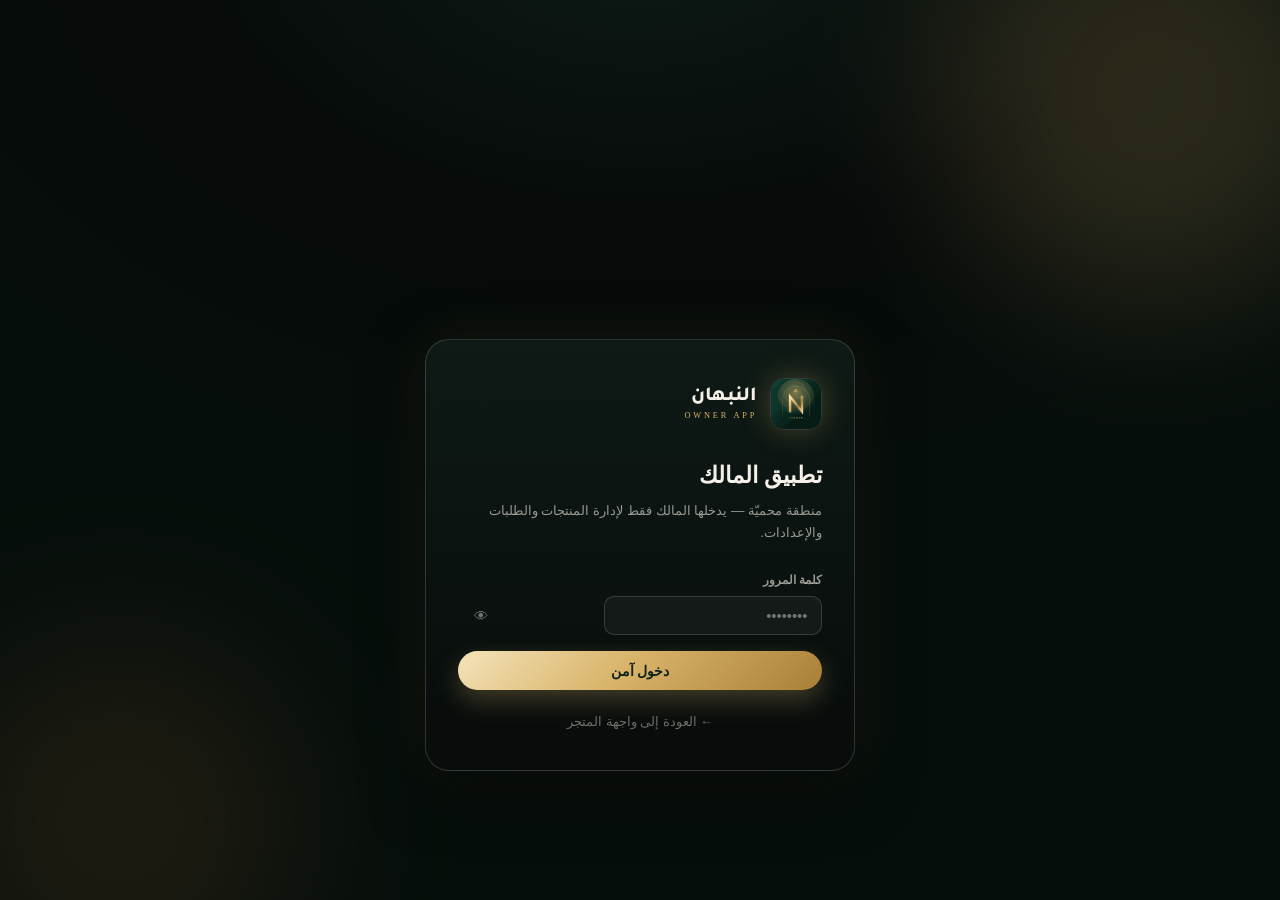
==== admin.html @ 7442969b "متانة التطبيق: نسخة محفوظة محلياً، إعادة محاولة تلقائية، وحالات انقطاع أنيقة" ====
<!DOCTYPE html>
<html lang="ar" dir="rtl">
<head>
<meta charset="utf-8" />
<meta name="viewport" content="width=device-width, initial-scale=1, viewport-fit=cover" />
<title>تطبيق المالك | النبهان للألبسة الأوروبية</title>
<meta name="robots" content="noindex, nofollow" />
<meta name="theme-color" content="#04100c" />
<meta name="apple-mobile-web-app-capable" content="yes" />
<link rel="apple-touch-icon" href="icon-180.png" />
<link rel="icon" type="image/png" href="mark-192.png" />
<link rel="stylesheet" href="admin.css?v=6.0" />
</head>
<body>

<div class="net-banner" id="adminNetBanner" hidden role="status">
  <span class="net-dot" aria-hidden="true"></span>
  <span>تعذّر تحديث البيانات — قد تكون المشكلة في الاتصال.</span>
  <button type="button" id="adminNetRetry">إعادة المحاولة</button>
</div>

<!-- ================= تسجيل دخول المالك ================= -->
<div class="login-screen" id="loginScreen">
  <div class="login-orbs"><span></span><span></span></div>
  <div class="login-card">
    <div class="login-brand">
      <span class="login-mark"><img src="mark-192.png" alt="" /></span>
      <div>
        <p class="login-ar">النبهان</p>
        <p class="login-en">OWNER APP</p>
      </div>
    </div>
    <h1>تطبيق المالك</h1>
    <p class="login-sub">منطقة محميّة — يدخلها المالك فقط لإدارة المنتجات والطلبات والإعدادات.</p>
    <form id="loginForm">
      <div class="field">
        <label for="password">كلمة المرور</label>
        <div class="pass-wrap">
          <input id="password" type="password" required autocomplete="current-password" placeholder="••••••••" />
          <button type="button" class="eye" id="togglePass" aria-label="إظهار كلمة المرور">👁</button>
        </div>
      </div>
      <p class="login-error" id="loginError" hidden></p>
      <button class="btn btn-gold btn-block" type="submit" id="loginBtn">دخول آمن</button>
    </form>
    <a href="./" class="login-back">← العودة إلى واجهة المتجر</a>
  </div>
</div>

<!-- ================= التطبيق ================= -->
<div class="app" id="app" hidden>
  <aside class="side">
    <div class="side-brand">
      <span class="side-mark"><img src="mark-192.png" alt="" /></span>
      <div>
        <p class="side-ar">النبهان</p>
        <p class="side-en">OWNER APP</p>
      </div>
    </div>

    <nav class="side-nav">
      <button class="side-link active" data-tab="dashboard">
        <svg viewBox="0 0 24 24" width="18" height="18"><path d="M4 13h6V4H4zM14 20h6v-9h-6zM4 20h6v-4H4zM14 8h6V4h-6z" stroke="currentColor" stroke-width="1.5" fill="none"/></svg>
        النظرة العامة
      </button>
      <button class="side-link" data-tab="products">
        <svg viewBox="0 0 24 24" width="18" height="18"><path d="M4 7h16v13H4zM4 7l3-4h10l3 4" stroke="currentColor" stroke-width="1.5" fill="none"/></svg>
        المنتجات <span class="pill" id="navProdCount">0</span>
      </button>
      <button class="side-link" data-tab="categories">
        <svg viewBox="0 0 24 24" width="18" height="18"><path d="M4 5h7v7H4zM13 5h7v7h-7zM4 14h7v5H4zM13 14h7v5h-7z" stroke="currentColor" stroke-width="1.5" fill="none"/></svg>
        الأقسام
      </button>
      <button class="side-link" data-tab="settings">
        <svg viewBox="0 0 24 24" width="18" height="18"><circle cx="12" cy="12" r="3.2" stroke="currentColor" stroke-width="1.5" fill="none"/><path d="M12 3v2m0 14v2M3 12h2m14 0h2M5.6 5.6 7 7m10 10 1.4 1.4M18.4 5.6 17 7M7 17l-1.4 1.4" stroke="currentColor" stroke-width="1.4" stroke-linecap="round"/></svg>
        إعدادات المتجر
      </button>
      <button class="side-link" data-tab="security">
        <svg viewBox="0 0 24 24" width="18" height="18"><path d="M6 11V8a6 6 0 0 1 12 0v3" stroke="currentColor" stroke-width="1.5" fill="none"/><rect x="4" y="11" width="16" height="10" stroke="currentColor" stroke-width="1.5" fill="none"/></svg>
        الأمان
      </button>
    </nav>

    <div class="side-foot">
      <a href="./" target="_blank" class="side-store">عرض المتجر ↗</a>
      <button class="side-logout" id="logoutBtn">تسجيل الخروج</button>
    </div>
  </aside>

  <main class="main">
    <header class="topbar">
      <div>
        <h2 id="pageTitle">النظرة العامة</h2>
        <p id="pageSub" class="page-sub">ملخّص متجرك بنظرة واحدة</p>
      </div>
      <div class="topbar-actions">
        <span class="wa-chip" id="waChip">واتساب: —</span>
        <a href="./" target="_blank" class="btn btn-glass btn-sm">المتجر ↗</a>
      </div>
    </header>

    <!-- ===================== النظرة العامة ===================== -->
    <section class="tab-panel" id="tab-dashboard">
      <div class="stats-grid" id="statsGrid"></div>
      <div class="dash-row">
        <div class="card-block">
          <h3>أحدث المنتجات</h3>
          <div id="recentProducts" class="recent-list"></div>
          <button class="btn btn-gold btn-sm" id="dashAddProduct" style="margin-top:1rem">+ إضافة منتج</button>
        </div>
        <div class="card-block">
          <h3>حالة المتجر</h3>
          <ul class="status-list" id="statusList"></ul>
          <div class="share-box">
            <label>رابط المتجر (شاركه مع زبائنك)</label>
            <div class="share-row">
              <input id="storeUrl" readonly />
              <button class="btn btn-gold btn-sm" id="copyUrl">نسخ</button>
            </div>
            <p class="hint" style="margin-top:.5rem">افتح الرابط من الجوال ← «ثبّت التطبيق» ليصبح على شاشة الزبون.</p>
          </div>
        </div>
      </div>
    </section>

    <!-- ===================== المنتجات ===================== -->
    <section class="tab-panel" id="tab-products" hidden>
      <div class="panel-tools">
        <input type="search" id="adminSearch" placeholder="ابحث بالاسم أو الرمز…" />
        <select id="adminCatFilter"><option value="all">كل الأقسام</option></select>
        <button class="btn btn-gold" id="newProductBtn">+ منتج جديد</button>
      </div>
      <div class="table-wrap">
        <table class="table">
          <thead>
            <tr>
              <th>المنتج</th>
              <th>القسم</th>
              <th>السعر</th>
              <th>الوسائط</th>
              <th>التوفر</th>
              <th>مميز</th>
              <th></th>
            </tr>
          </thead>
          <tbody id="productsBody"></tbody>
        </table>
        <p class="table-empty" id="productsEmpty" hidden>لا توجد منتجات. اضغط «منتج جديد» للبدء.</p>
      </div>
    </section>

    <!-- ===================== الأقسام ===================== -->
    <section class="tab-panel" id="tab-categories" hidden>
      <div class="panel-tools">
        <input id="newCatName" placeholder="اسم القسم الجديد (مثال: أحذية)" />
        <button class="btn btn-gold" id="addCatBtn">+ إضافة قسم</button>
      </div>
      <div class="table-wrap">
        <table class="table">
          <thead><tr><th>القسم</th><th>عدد المنتجات</th><th>الترتيب</th><th></th></tr></thead>
          <tbody id="catsBody"></tbody>
        </table>
      </div>
      <p class="hint">الأقسام تظهر في قائمة المتجر وفي فلتر المنتجات. لا يمكن حذف قسم يحتوي منتجات.</p>
    </section>

    <!-- ===================== الإعدادات ===================== -->
    <section class="tab-panel" id="tab-settings" hidden>
      <form id="settingsForm" class="settings-form">
        <div class="card-block">
          <h3>الهوية والتواصل</h3>
          <div class="grid2">
            <div class="field"><label>اسم المتجر</label><input name="brandName" /></div>
            <div class="field"><label>الاسم اللاتيني</label><input name="brandLatin" /></div>
            <div class="field"><label>الشعار النصي (Tagline)</label><input name="tagline" /></div>
            <div class="field">
              <label>رقم واتساب (بصيغة دولية بدون + أو أصفار)</label>
              <input name="whatsapp" inputmode="numeric" placeholder="963968866704" />
              <span class="field-hint">مثال: 963968866704 — كل أزرار الطلب ترسل إلى هذا الرقم.</span>
            </div>
            <div class="field"><label>الرقم كما يظهر للزبائن</label><input name="phoneDisplay" placeholder="0968 866 704" /></div>
            <div class="field"><label>ساعات العمل</label><input name="workingHours" /></div>
            <div class="field"><label>اسم المالك (يظهر بجانب رقم الواتساب)</label><input name="ownerName" placeholder="بإدارة عادل نبهان" /></div>
            <div class="field"><label>العنوان (يظهر في التذييل)</label><input name="address" placeholder="ريف إدلب — قرية زردنا" /></div>
          </div>
          <div class="field">
            <label>📣 رابط قناة واتساب الرسمية</label>
            <input name="channel" dir="ltr" placeholder="https://whatsapp.com/channel/0029..." />
            <span class="field-hint">يظهر كقسم بارز في الصفحة الرئيسية + في التذييل + داخل رسالة «المتجر قيد التجهيز». اتركه فارغاً لإخفاء كل أزرار القناة.</span>
          </div>
          <div class="field"><label>الشريط الإعلاني العلوي</label><input name="announcement" /></div>
        </div>

        <div class="card-block">
          <h3>العملة والأسعار</h3>
          <div class="grid3">
            <div class="field"><label>رمز العملة</label><input name="currencySymbol" placeholder="$" /></div>
            <div class="field"><label>الكود</label><input name="currencyCode" placeholder="USD" /></div>
            <div class="field">
              <label>موضع الرمز</label>
              <select name="currencyPosition"><option value="before">قبل السعر ($100)</option><option value="after">بعد السعر (100 $)</option></select>
            </div>
          </div>
          <div class="grid3" style="margin-top:1rem">
            <div class="field checkbox-field">
              <label><input type="checkbox" name="secondaryEnabled" /> إظهار عملة ثانية بجانب السعر</label>
            </div>
            <div class="field"><label>رمز العملة الثانية</label><input name="secondarySymbol" placeholder="ل.س" /></div>
            <div class="field"><label>سعر الصرف (× السعر الأساسي)</label><input name="secondaryRate" type="number" min="0" step="any" placeholder="12000" /></div>
          </div>
        </div>

        <div class="card-block">
          <h3>الواجهة الرئيسية</h3>
          <div class="hero-editor">
            <div class="hero-img-box">
              <img id="heroPreview" src="" alt="" />
              <label class="upload-btn">
                تغيير الصورة
                <input type="file" id="heroUpload" accept="image/*" hidden />
              </label>
            </div>
            <div class="hero-fields">
              <div class="field"><label>سطر علوي صغير</label><input name="heroKicker" /></div>
              <div class="grid2">
                <div class="field"><label>العنوان الرئيسي</label><input name="heroTitle" /></div>
                <div class="field"><label>العنوان الملوّن</label><input name="heroTitleAccent" /></div>
              </div>
              <div class="field"><label>الوصف</label><textarea name="heroSubtitle" rows="3"></textarea></div>
              <div class="field"><label>نص زر الدعوة</label><input name="heroCta" /></div>
            </div>
          </div>
        </div>

        <div class="card-block">
          <h3>نبذة المتجر والتوصيل</h3>
          <div class="field"><label>نبذة «عن المتجر»</label><textarea name="about" rows="4"></textarea></div>
          <div class="field"><label>ملاحظة التوصيل</label><input name="deliveryNote" /></div>
        </div>

        <div class="card-block">
          <h3>ميزات المتجر (شريط الثقة)</h3>
          <div id="featuresEditor" class="features-editor"></div>
        </div>

        <div class="card-block">
          <h3>روابط التواصل الاجتماعي</h3>
          <div class="grid3">
            <div class="field"><label>إنستغرام</label><input name="instagram" placeholder="https://instagram.com/…" /></div>
            <div class="field"><label>فيسبوك</label><input name="facebook" /></div>
            <div class="field"><label>تيك توك</label><input name="tiktok" /></div>
          </div>
        </div>

        <div class="save-bar">
          <span class="save-state" id="saveState"></span>
          <button class="btn btn-gold" type="submit">حفظ الإعدادات</button>
        </div>
      </form>
    </section>

    <!-- ===================== الأمان ===================== -->
    <section class="tab-panel" id="tab-security" hidden>
      <div class="card-block" style="max-width:540px">
        <h3>تغيير كلمة مرور المالك</h3>
        <p class="hint">كلمة المرور الافتراضية هي <code>nabhan2026</code> — غيّرها فوراً حتى لا يدخل أحد غيرك.</p>
        <form id="passForm" class="settings-form" style="margin-top:1rem">
          <div class="field"><label>كلمة المرور الحالية</label><input type="password" name="current" required autocomplete="current-password" /></div>
          <div class="field"><label>كلمة المرور الجديدة (6 أحرف على الأقل)</label><input type="password" name="next" required minlength="6" autocomplete="new-password" /></div>
          <div class="field"><label>تأكيد كلمة المرور</label><input type="password" name="confirm" required minlength="6" autocomplete="new-password" /></div>
          <button class="btn btn-gold" type="submit">تحديث كلمة المرور</button>
        </form>
      </div>
    </section>
  </main>
</div>

<!-- ================= محرّر المنتج ================= -->
<div class="editor" id="editor" hidden>
  <div class="editor-scrim" data-close></div>
  <div class="editor-panel">
    <div class="editor-head">
      <h3 id="editorTitle">منتج جديد</h3>
      <button class="x" id="editorClose" aria-label="إغلاق">✕</button>
    </div>
    <form id="productForm" class="editor-body">
      <input type="hidden" name="id" />

      <div class="field"><label>اسم المنتج *</label><input name="name" required placeholder="معطف صوف كامل — كاميل" /></div>

      <div class="grid2">
        <div class="field"><label>القسم *</label><select name="category" id="prodCategory" required></select></div>
        <div class="field"><label>رمز المنتج (اختياري)</label><input name="code" placeholder="NB-101" /></div>
      </div>

      <div class="price-box">
        <div class="price-box-head">
          <span class="price-lock">🔒</span>
          <div>
            <b>السعر — تحدّده أنت فقط</b>
            <small>لا يستطيع أي زائر تعديله. السعر الذي تكتبه هنا هو ما يظهر للزبون ويُرسل مع طلب الواتساب.</small>
          </div>
        </div>
        <div class="grid3">
          <div class="field"><label>السعر * <span id="priceCurrencyLabel" class="cur-hint"></span></label><input name="price" type="number" min="0" step="any" inputmode="decimal" required placeholder="145" /></div>
          <div class="field"><label>السعر قبل الخصم</label><input name="oldPrice" type="number" min="0" step="any" inputmode="decimal" placeholder="190" /></div>
          <div class="field"><label>شارة (اختياري)</label><input name="badge" placeholder="جديد / الأكثر طلباً" /></div>
        </div>
      </div>

      <div class="field"><label>الوصف</label><textarea name="description" rows="4" placeholder="خامة، قصّة، تفاصيل…"></textarea></div>

      <div class="field">
        <label>الصور <small class="hint-inline">— بدون حد أقصى · تُضغط تلقائياً قبل الرفع · اسحب الصور وأفلتها هنا</small></label>
        <div class="media-grid" id="imagesGrid"></div>
        <div class="upload-row">
          <label class="upload-btn">
            + رفع صور من الجهاز
            <input type="file" id="imagesInput" accept="image/jpeg,image/png,image/webp,image/gif" multiple hidden />
          </label>
          <input id="imageUrlInput" class="url-input" placeholder="أو ألصق رابط صورة https://…" />
          <button type="button" class="btn btn-glass btn-sm" id="addImageUrl">إضافة</button>
        </div>
        <span class="field-hint">الصورة الأولى هي الصورة الرئيسية. يتم ضغط الصور تلقائياً للحفاظ على سرعة التطبيق.</span>
      </div>

      <div class="field">
        <label>فيديوهات المنتج <small class="hint-inline">— أي عدد من الملفات · MP4 / WEBM / MOV · حتى 85 م.ب للملف</small></label>
        <div class="video-row" id="videoRow"></div>
        <div class="upload-row">
          <label class="upload-btn">
            + رفع فيديوهات من الجهاز
            <input type="file" id="videoInput" accept="video/mp4,video/webm,video/quicktime" multiple hidden />
          </label>
          <input id="videoUrlInput" class="url-input" placeholder="أو رابط فيديو (يوتيوب/إنستغرام)" />
          <button type="button" class="btn btn-glass btn-sm" id="addVideoUrl">إضافة رابط</button>
        </div>
      </div>

      <div class="grid2">
        <div class="field">
          <label>المقاسات (افصل بفاصلة)</label>
          <input name="sizes" placeholder="S, M, L, XL" />
        </div>
        <div class="field">
          <label>الألوان</label>
          <div class="colors-list" id="colorsList"></div>
          <div class="color-add">
            <input id="colorName" placeholder="اسم اللون" />
            <input id="colorHex" type="color" value="#d9b46a" />
            <button type="button" class="btn btn-glass btn-sm" id="addColorBtn">+</button>
          </div>
        </div>
      </div>

      <div class="grid2">
        <div class="field checkbox-field"><label><input type="checkbox" name="inStock" checked /> متوفر في المخزون</label></div>
        <div class="field checkbox-field"><label><input type="checkbox" name="featured" /> إبراز المنتج في المقدمة</label></div>
      </div>
    </form>
    <div class="editor-foot">
      <button class="btn btn-glass" id="cancelEdit">إلغاء</button>
      <button class="btn btn-gold" id="saveProduct">حفظ المنتج</button>
    </div>
  </div>
</div>

<div class="toast" id="toast" hidden></div>

<script src="admin.js?v=6.0"></script>
<script>
  // رابط المتجر — يعمل على أي استضافة (جذر أو مجلد فرعي)
  (function initStoreUrl() {
    const el = document.getElementById('storeUrl');
    if (el && !el.value) el.value = location.origin + location.pathname.replace(/admin(\.html)?$/, '');
  })();
</script>
</body>
</html>
---- admin.css ----
/* =========================================================
   تطبيق المالك — النبهان (هوية 3D داكنة)
   ========================================================= */

@font-face{font-family:"Tajawal";src:url("fonts/Tajawal-Bold.ttf") format("truetype");font-weight:700;font-display:swap}
@font-face{font-family:"Tajawal";src:url("fonts/Tajawal-ExtraBold.ttf") format("truetype");font-weight:800;font-display:swap}

:root{
  --bg:#04100c;--bg-2:#061611;--bg-3:#071a14;
  --surface:rgba(255,255,255,.045);--surface-2:rgba(255,255,255,.075);
  --stroke:rgba(255,255,255,.09);--stroke-2:rgba(255,255,255,.16);
  --gold:#d9b46a;--gold-2:#f4e3ba;--gold-deep:#a97f37;
  --text:#f6f1e8;--muted:rgba(246,241,232,.6);--muted-2:rgba(246,241,232,.42);
  --danger:#e2685f;--ok:#4ec98a;--wa:#25d366;
  --font:"Segoe UI",Tahoma,"Noto Naskh Arabic",Arial,sans-serif;
  --font-display:"Georgia","Times New Roman",serif;
  --shadow:0 20px 60px rgba(0,0,0,.55);
  --radius:16px;
  --ease:cubic-bezier(.22,.61,.36,1);
  --ease-out:cubic-bezier(.16,1,.3,1);
}
*,*::before,*::after{box-sizing:border-box}
[hidden]{display:none !important}
html,body{margin:0;padding:0}
body{
  font-family:var(--font);color:var(--text);line-height:1.65;
  background:
    radial-gradient(1000px 600px at 85% -10%,rgba(217,180,106,.10),transparent 60%),
    radial-gradient(800px 500px at 0% 30%,rgba(120,90,50,.10),transparent 60%),
    var(--bg);
  -webkit-font-smoothing:antialiased;
}
a{color:inherit;text-decoration:none}
button{font-family:inherit;cursor:pointer;border:0;background:none;color:inherit}
ul{margin:0;padding:0;list-style:none}
h1,h2,h3,h4,p{margin:0}
img{display:block;max-width:100%}
input,select,textarea{font-family:inherit;font-size:.92rem;color:var(--text)}
.hint{font-size:.78rem;color:var(--muted-2);margin-top:.9rem}
code{background:rgba(217,180,106,.13);border:1px solid rgba(217,180,106,.25);color:var(--gold-2);padding:.05rem .4rem;border-radius:6px;font-size:.85em}
::selection{background:var(--gold);color:#0e231b}

/* ===================== الدخول ===================== */
.login-screen{
  min-height:100vh;display:grid;place-items:center;padding:1.5rem;position:relative;overflow:hidden;
  background:radial-gradient(900px 600px at 50% -10%,#0e1b16 0%,#060a09 55%,#060e0b 100%);
}
.login-orbs span{position:absolute;border-radius:50%;filter:blur(80px);opacity:.5}
.login-orbs span:first-child{width:420px;height:420px;background:rgba(217,180,106,.35);top:-120px;inset-inline-start:-80px}
.login-orbs span:last-child{width:360px;height:360px;background:rgba(120,80,40,.4);bottom:-100px;inset-inline-end:-60px}
.login-card{
  position:relative;z-index:2;width:min(430px,100%);padding:2.4rem 2rem;border-radius:calc(var(--radius) + 8px);
  background:linear-gradient(180deg,rgba(15,28,23,.92),rgba(8,12,11,.96));
  border:1px solid var(--stroke-2);box-shadow:var(--shadow),0 0 60px rgba(217,180,106,.10);
  backdrop-filter:blur(20px);animation:cardIn .6s var(--ease-out);
}
@keyframes cardIn{from{opacity:0;transform:translateY(24px) scale(.97)}to{opacity:1;transform:none}}
.login-brand{display:flex;align-items:center;gap:.8rem;margin-bottom:1.6rem}
.login-mark{width:52px;height:52px;border-radius:14px;overflow:hidden;border:1px solid var(--stroke-2);box-shadow:0 0 30px rgba(217,180,106,.28)}
.login-ar{font-family:"Tajawal",sans-serif;font-size:1.25rem;font-weight:800;line-height:1.2}
.login-en{font-family:var(--font-display);font-size:.52rem;letter-spacing:.34em;color:var(--gold)}
.login-card h1{font-size:1.45rem;margin-bottom:.4rem}
.login-sub{font-size:.84rem;color:var(--muted);margin-bottom:1.6rem}
.login-error{background:rgba(226,104,95,.12);border:1px solid rgba(226,104,95,.4);color:#ffb3ad;font-size:.82rem;padding:.6rem .8rem;border-radius:10px;margin-bottom:.9rem}
.login-back{display:block;text-align:center;margin-top:1.3rem;font-size:.8rem;color:var(--muted-2)}
.login-back:hover{color:var(--gold)}
.pass-wrap{position:relative}
.pass-wrap .eye{position:absolute;inset-inline-end:.6rem;top:50%;transform:translateY(-50%);opacity:.45;font-size:.9rem}
.pass-wrap .eye:hover{opacity:1}

/* ===================== الهيكل ===================== */
.app{display:grid;grid-template-columns:262px 1fr;min-height:100vh}
.side{
  position:sticky;top:0;height:100vh;display:flex;flex-direction:column;
  padding:1.4rem 1rem;
  background:linear-gradient(180deg,rgba(12,22,18,.9),rgba(7,17,13,.95));
  border-inline-end:1px solid var(--stroke);backdrop-filter:blur(16px);
}
.side-brand{display:flex;align-items:center;gap:.7rem;padding:.4rem .5rem 1.3rem;border-bottom:1px solid var(--stroke)}
.side-mark{width:40px;height:40px;border-radius:12px;overflow:hidden;border:1px solid var(--stroke-2);box-shadow:0 0 24px rgba(217,180,106,.25)}
.side-ar{font-family:"Tajawal",sans-serif;font-size:1.12rem;font-weight:800;line-height:1.2}
.side-en{font-family:var(--font-display);font-size:.48rem;letter-spacing:.3em;color:var(--gold)}
.side-nav{display:flex;flex-direction:column;gap:.25rem;margin-top:1.2rem;flex:1}
.side-link{
  display:flex;align-items:center;gap:.7rem;padding:.72rem .8rem;border-radius:12px;
  font-size:.88rem;color:var(--muted);transition:all .25s var(--ease);text-align:start;
  border:1px solid transparent;
}
.side-link:hover{background:var(--surface);color:var(--text)}
.side-link.active{
  background:linear-gradient(135deg,rgba(217,180,106,.22),rgba(217,180,106,.06));
  border-color:rgba(217,180,106,.35);color:var(--gold-2);font-weight:700;
  box-shadow:0 8px 24px rgba(217,180,106,.12);
}
.side-link svg{flex:0 0 auto}
.pill{margin-inline-start:auto;background:rgba(255,255,255,.12);font-size:.7rem;padding:.05rem .5rem;border-radius:100px}
.side-link.active .pill{background:rgba(217,180,106,.28);color:var(--gold-2)}
.side-foot{display:flex;flex-direction:column;gap:.55rem;border-top:1px solid var(--stroke);padding-top:1rem}
.side-store{font-size:.82rem;color:var(--gold)}
.side-logout{font-size:.82rem;color:var(--muted-2);text-align:start}
.side-logout:hover{color:var(--danger)}

.main{padding:1.7rem 2rem 4rem;min-width:0}
.topbar{display:flex;justify-content:space-between;align-items:flex-start;gap:1rem;flex-wrap:wrap;margin-bottom:1.6rem}
.topbar h2{font-family:"Tajawal",sans-serif;font-size:1.6rem;font-weight:800;letter-spacing:-.01em}
.page-sub{font-size:.84rem;color:var(--muted-2);margin-top:.2rem}
.topbar-actions{display:flex;align-items:center;gap:.6rem;flex-wrap:wrap}
.wa-chip{
  font-size:.76rem;background:var(--surface);border:1px solid var(--stroke);color:var(--muted);
  padding:.45rem .85rem;border-radius:100px;
}

/* ===================== الأزرار والحقول ===================== */
.btn{
  position:relative;display:inline-flex;align-items:center;justify-content:center;gap:.4rem;
  padding:.7rem 1.3rem;font-size:.87rem;font-weight:700;border-radius:100px;overflow:hidden;
  transition:transform .3s var(--ease-out),box-shadow .3s,background .3s,color .3s;
}
.btn-gold{background:linear-gradient(135deg,var(--gold-2),var(--gold) 45%,var(--gold-deep));color:#0e231b;box-shadow:0 10px 26px rgba(217,180,106,.28)}
.btn-gold:hover{transform:translateY(-2px);box-shadow:0 16px 34px rgba(217,180,106,.4)}
.btn-glass{background:var(--surface);border:1px solid var(--stroke-2);color:var(--text)}
.btn-glass:hover{background:var(--surface-2);border-color:var(--gold)}
.btn-sm{padding:.52rem .95rem;font-size:.79rem}
.btn-block{width:100%}
.btn:active{transform:scale(.98)}
.field{display:flex;flex-direction:column;gap:.35rem;margin-bottom:1rem}
.field label{font-size:.78rem;font-weight:600;color:var(--muted)}
.field input,.field select,.field textarea{
  border:1px solid var(--stroke-2);background:rgba(255,255,255,.04);color:var(--text);
  padding:.66rem .85rem;border-radius:10px;outline:none;
  transition:border-color .25s,box-shadow .25s,background .25s;
}
.field input::placeholder,.field textarea::placeholder{color:var(--muted-2)}
.field input:focus,.field select:focus,.field textarea:focus{
  border-color:var(--gold);background:rgba(217,180,106,.06);box-shadow:0 0 0 3px rgba(217,180,106,.14);
}
.field select option,.field select optgroup{background:#0d1f18;color:var(--text)}
.field textarea{resize:vertical}
.field-hint{font-size:.73rem;color:var(--muted-2)}
.checkbox-field label{display:flex;align-items:center;gap:.5rem;font-weight:500;font-size:.84rem;color:var(--text)}
.checkbox-field input{width:16px;height:16px;accent-color:var(--gold)}
.grid2{display:grid;grid-template-columns:repeat(2,minmax(0,1fr));gap:0 1rem}
.grid3{display:grid;grid-template-columns:repeat(3,minmax(0,1fr));gap:0 1rem}
.grid2>*,.grid3>*{min-width:0}
.price-box{min-width:0}

/* ===================== اللوحات ===================== */
.panel-tools{display:flex;gap:.6rem;flex-wrap:wrap;margin-bottom:1.1rem}
.panel-tools input,.panel-tools select{
  border:1px solid var(--stroke-2);background:rgba(255,255,255,.04);color:var(--text);
  padding:.62rem .85rem;border-radius:100px;outline:none;min-width:210px;
}
.panel-tools input:focus,.panel-tools select:focus{border-color:var(--gold)}
.panel-tools .btn{margin-inline-start:auto}

/* الإحصائيات */
.stats-grid{display:grid;grid-template-columns:repeat(4,1fr);gap:1rem;margin-bottom:1.4rem}
.stat{
  position:relative;overflow:hidden;padding:1.3rem 1.2rem;border-radius:var(--radius);
  background:linear-gradient(180deg,rgba(255,255,255,.07),rgba(255,255,255,.02));
  border:1px solid var(--stroke);box-shadow:0 16px 40px rgba(0,0,0,.35);
  transition:transform .35s var(--ease-out),border-color .35s;
}
.stat:hover{transform:translateY(-4px);border-color:rgba(217,180,106,.35)}
.stat::after{
  content:"";position:absolute;top:-40%;inset-inline-end:-20%;width:180px;height:180px;border-radius:50%;
  background:radial-gradient(circle,rgba(217,180,106,.13),transparent 68%);
}
.stat-label{font-size:.76rem;color:var(--muted-2);margin-bottom:.35rem;position:relative;z-index:2}
.stat-value{font-size:1.9rem;font-weight:800;letter-spacing:-.02em;position:relative;z-index:2;
  background:linear-gradient(120deg,#fff,var(--gold-2));-webkit-background-clip:text;background-clip:text;color:transparent}
.stat-note{font-size:.72rem;color:var(--gold);position:relative;z-index:2;margin-top:.2rem}
.dash-row{display:grid;grid-template-columns:1.3fr 1fr;gap:1.1rem;align-items:start}
.recent-list{display:flex;flex-direction:column;gap:.6rem}
.recent-item{display:flex;align-items:center;gap:.8rem;padding:.5rem;border-radius:12px;transition:background .25s}
.recent-item:hover{background:var(--surface)}
.recent-item img{width:44px;height:56px;object-fit:cover;border-radius:8px;background:#0c1e17;flex:0 0 auto}
.recent-name{font-size:.86rem;font-weight:600;line-height:1.35}
.recent-meta{font-size:.74rem;color:var(--muted-2)}
.recent-price{margin-inline-start:auto;font-size:.86rem;font-weight:800;color:var(--gold-2)}
.status-list{display:flex;flex-direction:column;gap:.75rem}
.status-list li{display:flex;justify-content:space-between;align-items:center;gap:1rem;font-size:.85rem;padding-bottom:.7rem;border-bottom:1px solid var(--stroke)}
.status-list li:last-child{border-bottom:0;padding-bottom:0}
.status-list b{color:var(--gold-2)}
.badge-ok{color:var(--ok)}
.badge-warn{color:var(--danger)}

.share-box{margin-top:1.1rem;padding-top:1rem;border-top:1px solid var(--stroke)}
.share-box label{font-size:.78rem;color:var(--muted);display:block;margin-bottom:.5rem}
.share-row{display:flex;gap:.5rem}
.share-row input{
  flex:1;min-width:0;border:1px solid var(--stroke-2);background:rgba(255,255,255,.04);
  color:var(--gold-2);padding:.55rem .8rem;border-radius:100px;outline:none;
  font-size:.8rem;direction:ltr;text-align:left;
}
/* الجداول */
.table-wrap{background:linear-gradient(180deg,rgba(255,255,255,.05),rgba(255,255,255,.02));border:1px solid var(--stroke);border-radius:var(--radius);overflow:hidden;box-shadow:0 16px 40px rgba(0,0,0,.3)}
.table{width:100%;border-collapse:collapse;font-size:.86rem}
.table th{
  text-align:start;font-size:.72rem;letter-spacing:.08em;text-transform:uppercase;color:var(--muted-2);
  padding:.85rem 1rem;background:rgba(255,255,255,.03);border-bottom:1px solid var(--stroke);font-weight:700;
}
.table td{padding:.7rem 1rem;border-bottom:1px solid rgba(255,255,255,.05);vertical-align:middle}
.table tr:last-child td{border-bottom:0}
.table tr:hover td{background:rgba(217,180,106,.04)}
.prod-cell{display:flex;align-items:center;gap:.8rem;min-width:230px}
.prod-cell img{width:46px;height:58px;object-fit:cover;border-radius:8px;background:#0c1e17;flex:0 0 auto}
.prod-name{font-weight:600;font-size:.87rem;line-height:1.4}
.prod-code{font-size:.72rem;color:var(--muted-2)}
.mini-tag{font-size:.66rem;background:rgba(217,180,106,.16);border:1px solid rgba(217,180,106,.3);color:var(--gold-2);padding:.05rem .4rem;margin-inline-start:.35rem;border-radius:100px}
.media-icons{display:flex;gap:.3rem;flex-wrap:wrap}
.icon-tag{background:var(--surface);border:1px solid var(--stroke);padding:.1rem .45rem;border-radius:100px;font-size:.7rem;color:var(--muted)}
.row-actions{display:flex;gap:.35rem;justify-content:flex-end}
.icon-action{
  width:32px;height:32px;display:grid;place-items:center;border-radius:9px;
  border:1px solid var(--stroke-2);background:var(--surface);color:var(--text);transition:all .22s;
}
.icon-action:hover{border-color:var(--gold);color:var(--gold-2);transform:translateY(-2px)}
.icon-action.del:hover{border-color:var(--danger);color:var(--danger);background:rgba(226,104,95,.12)}
.switch{position:relative;display:inline-block;width:38px;height:21px}
.switch input{opacity:0;width:0;height:0}
.switch span{position:absolute;inset:0;background:#273a33;border-radius:20px;transition:.25s;cursor:pointer}
.switch span::before{content:"";position:absolute;width:15px;height:15px;inset-inline-start:3px;top:3px;background:#fff;border-radius:50%;transition:.25s}
.switch input:checked + span{background:linear-gradient(135deg,var(--gold-2),var(--gold-deep))}
.switch input:checked + span::before{transform:translateX(-17px)}
.table-empty{text-align:center;color:var(--muted-2);font-size:.88rem;padding:2.5rem}

/* بطاقات */
.settings-form{max-width:1000px;display:flex;flex-direction:column;gap:1.1rem}
.card-block{
  background:linear-gradient(180deg,rgba(255,255,255,.055),rgba(255,255,255,.02));
  border:1px solid var(--stroke);border-radius:var(--radius);padding:1.4rem 1.5rem;
  box-shadow:0 16px 40px rgba(0,0,0,.3);
}
.card-block h3{font-size:.98rem;margin-bottom:1.1rem;padding-bottom:.75rem;border-bottom:1px solid var(--stroke);color:var(--gold-2)}
.features-editor{display:flex;flex-direction:column;gap:.6rem}
.feature-row{display:grid;grid-template-columns:1fr 1.4fr;gap:.7rem;align-items:center}
.hero-editor{display:grid;grid-template-columns:220px 1fr;gap:1.4rem;align-items:start}
.hero-img-box{position:relative}
.hero-img-box img{width:100%;aspect-ratio:4/3;object-fit:cover;border-radius:12px;border:1px solid var(--stroke-2);background:#0c1e17;margin-bottom:.6rem}
.save-bar{
  position:sticky;bottom:0;z-index:5;display:flex;justify-content:space-between;align-items:center;gap:1rem;
  background:rgba(7,17,13,.86);backdrop-filter:blur(14px);border-top:1px solid var(--stroke);
  border-radius:var(--radius);padding:.85rem 1rem;margin-top:.3rem;
}
.save-state{font-size:.8rem;color:var(--ok)}

/* محرّر المنتج */
.editor{position:fixed;inset:0;z-index:100}
.editor-scrim{position:absolute;inset:0;background:rgba(2,3,3,.7);backdrop-filter:blur(6px)}
.editor-panel{
  position:absolute;top:0;bottom:0;inset-inline-start:0;width:min(620px,100%);
  display:flex;flex-direction:column;
  background:linear-gradient(180deg,#0e211a,#080a09);
  border-inline-end:1px solid var(--stroke-2);box-shadow:var(--shadow);
  animation:slideIn .38s var(--ease-out);
}
@keyframes slideIn{from{transform:translateX(-100%)}to{transform:none}}
.editor-head{display:flex;justify-content:space-between;align-items:center;padding:1.1rem 1.4rem;border-bottom:1px solid var(--stroke)}
.editor-head h3{font-size:1rem;color:var(--gold-2)}
.x{width:34px;height:34px;display:grid;place-items:center;border-radius:50%;border:1px solid var(--stroke-2);transition:all .25s}
.x:hover{background:var(--gold);color:#0e231b;transform:rotate(90deg)}
.editor-body{flex:1;overflow-y:auto;padding:1.3rem 1.4rem}
.editor-foot{display:flex;gap:.6rem;justify-content:flex-end;padding:1rem 1.4rem;border-top:1px solid var(--stroke);background:rgba(255,255,255,.02)}
.media-grid{display:flex;gap:.6rem;flex-wrap:wrap;margin-bottom:.7rem}
.media-thumb{position:relative;width:82px;height:104px;border-radius:10px;overflow:hidden;border:1px solid var(--stroke-2);background:#0c1e17}
.media-thumb img{width:100%;height:100%;object-fit:cover}
.media-thumb .rm{position:absolute;top:4px;inset-inline-end:4px;width:20px;height:20px;border-radius:50%;background:rgba(7,17,13,.85);color:#fff;font-size:.62rem;display:grid;place-items:center}
.media-thumb .main-tag{position:absolute;bottom:0;inset-inline:0;background:rgba(217,180,106,.9);color:#0e231b;font-size:.58rem;text-align:center;padding:.1rem;font-weight:700}
.upload-row{display:flex;gap:.5rem;flex-wrap:wrap;align-items:center}
.upload-btn{
  display:inline-flex;align-items:center;gap:.4rem;border:1px dashed rgba(217,180,106,.5);
  color:var(--gold-2);background:rgba(217,180,106,.07);padding:.55rem .9rem;font-size:.8rem;
  border-radius:10px;cursor:pointer;transition:all .25s;
}
.upload-btn:hover{background:rgba(217,180,106,.16);border-color:var(--gold)}
.url-input{flex:1;min-width:160px;border:1px solid var(--stroke-2);background:rgba(255,255,255,.04);color:var(--text);padding:.55rem .7rem;border-radius:10px;outline:none;font-size:.8rem}
.url-input::placeholder{color:var(--muted-2)}
.video-row{display:flex;gap:.6rem;align-items:center;flex-wrap:wrap;margin-bottom:.7rem}
.video-chip{display:flex;align-items:center;gap:.5rem;background:var(--surface);border:1px solid var(--stroke-2);padding:.4rem .7rem;font-size:.78rem;border-radius:10px}
.video-chip button{color:var(--danger);font-size:.72rem}
.video-preview{width:110px;height:64px;object-fit:cover;background:#000;border-radius:6px}
.colors-list{display:flex;gap:.4rem;flex-wrap:wrap;margin-bottom:.5rem}
.color-chip{display:flex;align-items:center;gap:.4rem;background:var(--surface);border:1px solid var(--stroke-2);padding:.25rem .55rem;font-size:.76rem;border-radius:100px}
.color-chip i{width:14px;height:14px;border-radius:50%;display:inline-block;border:1px solid rgba(255,255,255,.25)}
.color-chip button{color:var(--muted-2);font-size:.68rem}
.color-add{display:flex;gap:.4rem;align-items:center}
.color-add input{flex:1;padding:.45rem .65rem;border:1px solid var(--stroke-2);background:rgba(255,255,255,.04);border-radius:10px;outline:none}
.color-add input[type=color]{width:40px;height:36px;padding:2px;cursor:pointer;flex:0 0 auto}
.busy{opacity:.55;pointer-events:none}

/* التنبيه */
.toast{
  position:fixed;bottom:1.5rem;inset-inline-start:1.5rem;z-index:200;
  background:rgba(10,18,15,.94);backdrop-filter:blur(14px);color:var(--text);
  border:1px solid rgba(217,180,106,.4);border-radius:100px;padding:.8rem 1.3rem;font-size:.84rem;
  box-shadow:var(--shadow);animation:toastIn .3s var(--ease-out);
}
@keyframes toastIn{from{opacity:0;transform:translateY(12px)}to{opacity:1;transform:none}}

/* ===================== استجابة ===================== */
@media (max-width:1080px){
  .stats-grid{grid-template-columns:repeat(2,1fr)}
  .dash-row{grid-template-columns:1fr}
}
@media (max-width:980px){
  .app{grid-template-columns:1fr}
  .side{
    position:static;height:auto;flex-direction:row;align-items:center;gap:.7rem;padding:.7rem;
    overflow-x:auto;border-inline-end:0;border-bottom:1px solid var(--stroke);
  }
  .side-brand{padding:0 .3rem;border-bottom:0;flex:0 0 auto}
  .side-en{display:none}
  .side-nav{flex-direction:row;margin:0;flex:1;gap:.3rem}
  .side-link{white-space:nowrap;font-size:.8rem;padding:.5rem .7rem}
  .side-link svg{display:none}
  .side-foot{flex-direction:row;border-top:0;padding-top:0;gap:.6rem}
  .main{padding:1.2rem 1rem 3rem}
  .grid2,.grid3,.hero-editor,.feature-row{grid-template-columns:1fr}
  .hero-img-box img{max-height:180px}
}
@media (max-width:640px){
  .stats-grid{grid-template-columns:1fr 1fr;gap:.7rem}
  .stat{padding:1rem .9rem}
  .stat-value{font-size:1.5rem}
  .table thead{display:none}
  .table tr{display:grid;grid-template-columns:1fr auto;gap:.25rem;padding:.7rem;border-bottom:1px solid var(--stroke)}
  .table td{border:0;padding:.12rem .25rem}
  .table td:first-child{grid-column:1/-1}
  .panel-tools input,.panel-tools select{min-width:0;flex:1}
  .panel-tools .btn{margin-inline-start:0;width:100%}
  .topbar h2{font-size:1.2rem}
  .login-card{padding:1.9rem 1.4rem}
}

/* ===== صندوق السعر (للمالك فقط) ===== */
.price-box{margin:.4rem 0 1rem;padding:.9rem 1rem;border-radius:16px;
  background:linear-gradient(135deg,rgba(16,94,72,.10),rgba(16,94,72,.03));
  border:1px solid rgba(16,94,72,.28)}
.price-box-head{display:flex;gap:.6rem;align-items:flex-start;margin-bottom:.7rem}
.price-box-head b{display:block;font-size:.95rem;color:#0d4a39}
.price-box-head small{display:block;font-size:.76rem;line-height:1.5;color:#4b6a60;margin-top:.15rem}
.price-lock{font-size:1.05rem;line-height:1.2}
.hint-inline{font-weight:400;font-size:.72rem;color:#6b7d76}
.cur-hint{font-weight:400;font-size:.72rem;color:#0d4a39;opacity:.8}
/* ===== السحب والإفلات ===== */
#productForm.dropping{outline:2px dashed #10604a;outline-offset:-8px;background:rgba(16,94,72,.04)}

/* ===== فيديوهات متعددة ===== */
.video-item{display:inline-flex;align-items:center;gap:.5rem;padding:.4rem .5rem;border-radius:14px;
  background:var(--surface);border:1px solid var(--stroke)}
.video-lbl{font-size:.74rem;color:var(--muted)}
.video-rm{font-size:.72rem;color:#f0a5a0;border:1px solid rgba(240,165,160,.3);
  padding:.2rem .5rem;border-radius:100px;background:transparent}
.video-rm:hover{background:rgba(240,165,160,.12)}
#videoRow{display:flex;flex-wrap:wrap;gap:.5rem;margin-bottom:.5rem}

/* ===== تنبيه الشبكة في لوحة المالك ===== */
.net-banner{display:flex;align-items:center;justify-content:center;gap:.7rem;flex-wrap:wrap;
  padding:.6rem 1rem;font-size:.8rem;font-weight:600;text-align:center;
  background:linear-gradient(90deg,rgba(226,104,95,.16),rgba(226,104,95,.06));
  border-bottom:1px solid rgba(226,104,95,.3);color:#ffd9d5;position:relative;z-index:60}
.net-banner .net-dot{width:8px;height:8px;border-radius:50%;background:#e2685f;animation:netPulseA 1.8s infinite}
@keyframes netPulseA{70%{box-shadow:0 0 0 9px rgba(226,104,95,0)}100%{box-shadow:0 0 0 0 rgba(226,104,95,0)}}
#adminNetRetry{padding:.35rem .85rem;border-radius:100px;font-size:.75rem;font-weight:800;
  background:rgba(255,255,255,.12);border:1px solid rgba(255,255,255,.25);color:inherit}
#adminNetRetry:hover{background:rgba(255,255,255,.2)}
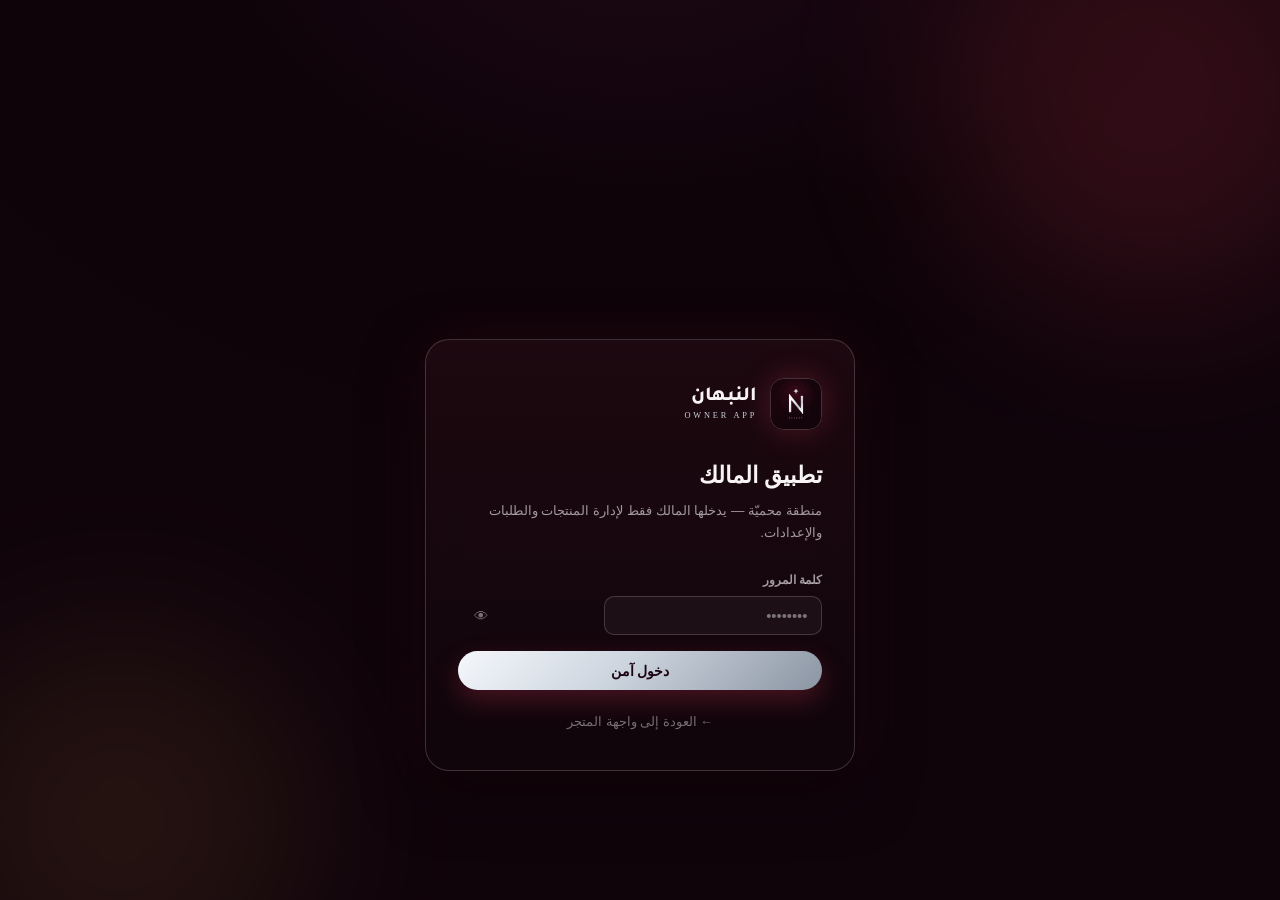
==== commit 7a759ead: "هوية جديدة: عنابي ملكي + فضي بلاتيني (ألوان الشعار) مع أيقونات وشعار وإضاءة محدّثة" ====
--- a/admin.html
+++ b/admin.html
@@ -5,11 +5,11 @@
 <meta name="viewport" content="width=device-width, initial-scale=1, viewport-fit=cover" />
 <title>تطبيق المالك | النبهان للألبسة الأوروبية</title>
 <meta name="robots" content="noindex, nofollow" />
-<meta name="theme-color" content="#04100c" />
+<meta name="theme-color" content="#0b0409" />
 <meta name="apple-mobile-web-app-capable" content="yes" />
 <link rel="apple-touch-icon" href="icon-180.png" />
 <link rel="icon" type="image/png" href="mark-192.png" />
-<link rel="stylesheet" href="admin.css?v=6.0" />
+<link rel="stylesheet" href="admin.css?v=7.0" />
 </head>
 <body>
 
@@ -245,10 +245,11 @@
 
         <div class="card-block">
           <h3>روابط التواصل الاجتماعي</h3>
+          <p class="hint">تظهر هذه الروابط في تذييل المتجر (تحت «تابعونا») وفي قائمة الجوال. اترك الحقل فارغاً لإخفاء الأيقونة.</p>
           <div class="grid3">
-            <div class="field"><label>إنستغرام</label><input name="instagram" placeholder="https://instagram.com/…" /></div>
-            <div class="field"><label>فيسبوك</label><input name="facebook" /></div>
-            <div class="field"><label>تيك توك</label><input name="tiktok" /></div>
+            <div class="field"><label>إنستغرام</label><input name="instagram" dir="ltr" placeholder="https://www.instagram.com/nbhan_nbhan1/" /></div>
+            <div class="field"><label>فيسبوك</label><input name="facebook" dir="ltr" placeholder="https://www.facebook.com/adelnbhan" /></div>
+            <div class="field"><label>تيك توك</label><input name="tiktok" dir="ltr" placeholder="https://www.tiktok.com/@…" /></div>
           </div>
         </div>
 
@@ -367,7 +368,7 @@
 
 <div class="toast" id="toast" hidden></div>
 
-<script src="admin.js?v=6.0"></script>
+<script src="admin.js?v=7.0"></script>
 <script>
   // رابط المتجر — يعمل على أي استضافة (جذر أو مجلد فرعي)
   (function initStoreUrl() {
--- a/admin.css
+++ b/admin.css
@@ -6,11 +6,11 @@
 @font-face{font-family:"Tajawal";src:url("fonts/Tajawal-ExtraBold.ttf") format("truetype");font-weight:800;font-display:swap}
 
 :root{
-  --bg:#04100c;--bg-2:#061611;--bg-3:#071a14;
+  --bg:#0b0409;--bg-2:#12060c;--bg-3:#180a11;
   --surface:rgba(255,255,255,.045);--surface-2:rgba(255,255,255,.075);
-  --stroke:rgba(255,255,255,.09);--stroke-2:rgba(255,255,255,.16);
-  --gold:#d9b46a;--gold-2:#f4e3ba;--gold-deep:#a97f37;
-  --text:#f6f1e8;--muted:rgba(246,241,232,.6);--muted-2:rgba(246,241,232,.42);
+  --stroke:rgba(255,235,240,.10);--stroke-2:rgba(255,235,240,.19);
+  --gold:#ccd4de;--gold-2:#f5f8fc;--gold-deep:#8b95a3;--crimson:#a5122f;--crimson-2:#d33a58;
+  --text:#f8f4f6;--muted:rgba(248,244,246,.62);--muted-2:rgba(248,244,246,.44);
   --danger:#e2685f;--ok:#4ec98a;--wa:#25d366;
   --font:"Segoe UI",Tahoma,"Noto Naskh Arabic",Arial,sans-serif;
   --font-display:"Georgia","Times New Roman",serif;
@@ -25,8 +25,8 @@
 body{
   font-family:var(--font);color:var(--text);line-height:1.65;
   background:
-    radial-gradient(1000px 600px at 85% -10%,rgba(217,180,106,.10),transparent 60%),
-    radial-gradient(800px 500px at 0% 30%,rgba(120,90,50,.10),transparent 60%),
+    radial-gradient(1000px 620px at 85% -10%,rgba(211,58,88,.16),transparent 62%),
+    radial-gradient(820px 520px at 0% 30%,rgba(120,16,38,.26),transparent 64%),
     var(--bg);
   -webkit-font-smoothing:antialiased;
 }
@@ -37,26 +37,26 @@
 img{display:block;max-width:100%}
 input,select,textarea{font-family:inherit;font-size:.92rem;color:var(--text)}
 .hint{font-size:.78rem;color:var(--muted-2);margin-top:.9rem}
-code{background:rgba(217,180,106,.13);border:1px solid rgba(217,180,106,.25);color:var(--gold-2);padding:.05rem .4rem;border-radius:6px;font-size:.85em}
-::selection{background:var(--gold);color:#0e231b}
+code{background:rgba(211,58,88,.13);border:1px solid rgba(211,58,88,.25);color:var(--gold-2);padding:.05rem .4rem;border-radius:6px;font-size:.85em}
+::selection{background:var(--gold);color:#1c0511}
 
 /* ===================== الدخول ===================== */
 .login-screen{
   min-height:100vh;display:grid;place-items:center;padding:1.5rem;position:relative;overflow:hidden;
-  background:radial-gradient(900px 600px at 50% -10%,#0e1b16 0%,#060a09 55%,#060e0b 100%);
+  background:radial-gradient(900px 600px at 50% -10%,#1c0714 0%,#0d0308 55%,#10040b 100%);
 }
 .login-orbs span{position:absolute;border-radius:50%;filter:blur(80px);opacity:.5}
-.login-orbs span:first-child{width:420px;height:420px;background:rgba(217,180,106,.35);top:-120px;inset-inline-start:-80px}
+.login-orbs span:first-child{width:420px;height:420px;background:rgba(211,58,88,.35);top:-120px;inset-inline-start:-80px}
 .login-orbs span:last-child{width:360px;height:360px;background:rgba(120,80,40,.4);bottom:-100px;inset-inline-end:-60px}
 .login-card{
   position:relative;z-index:2;width:min(430px,100%);padding:2.4rem 2rem;border-radius:calc(var(--radius) + 8px);
-  background:linear-gradient(180deg,rgba(15,28,23,.92),rgba(8,12,11,.96));
-  border:1px solid var(--stroke-2);box-shadow:var(--shadow),0 0 60px rgba(217,180,106,.10);
+  background:linear-gradient(180deg,rgba(30,9,17,.92),rgba(16,5,11,.96));
+  border:1px solid var(--stroke-2);box-shadow:var(--shadow),0 0 60px rgba(211,58,88,.10);
   backdrop-filter:blur(20px);animation:cardIn .6s var(--ease-out);
 }
 @keyframes cardIn{from{opacity:0;transform:translateY(24px) scale(.97)}to{opacity:1;transform:none}}
 .login-brand{display:flex;align-items:center;gap:.8rem;margin-bottom:1.6rem}
-.login-mark{width:52px;height:52px;border-radius:14px;overflow:hidden;border:1px solid var(--stroke-2);box-shadow:0 0 30px rgba(217,180,106,.28)}
+.login-mark{width:52px;height:52px;border-radius:14px;overflow:hidden;border:1px solid var(--stroke-2);box-shadow:0 0 30px rgba(211,58,88,.28)}
 .login-ar{font-family:"Tajawal",sans-serif;font-size:1.25rem;font-weight:800;line-height:1.2}
 .login-en{font-family:var(--font-display);font-size:.52rem;letter-spacing:.34em;color:var(--gold)}
 .login-card h1{font-size:1.45rem;margin-bottom:.4rem}
@@ -73,11 +73,11 @@
 .side{
   position:sticky;top:0;height:100vh;display:flex;flex-direction:column;
   padding:1.4rem 1rem;
-  background:linear-gradient(180deg,rgba(12,22,18,.9),rgba(7,17,13,.95));
+  background:linear-gradient(180deg,rgba(24,8,16,.9),rgba(12,4,9,.95));
   border-inline-end:1px solid var(--stroke);backdrop-filter:blur(16px);
 }
 .side-brand{display:flex;align-items:center;gap:.7rem;padding:.4rem .5rem 1.3rem;border-bottom:1px solid var(--stroke)}
-.side-mark{width:40px;height:40px;border-radius:12px;overflow:hidden;border:1px solid var(--stroke-2);box-shadow:0 0 24px rgba(217,180,106,.25)}
+.side-mark{width:40px;height:40px;border-radius:12px;overflow:hidden;border:1px solid var(--stroke-2);box-shadow:0 0 24px rgba(211,58,88,.25)}
 .side-ar{font-family:"Tajawal",sans-serif;font-size:1.12rem;font-weight:800;line-height:1.2}
 .side-en{font-family:var(--font-display);font-size:.48rem;letter-spacing:.3em;color:var(--gold)}
 .side-nav{display:flex;flex-direction:column;gap:.25rem;margin-top:1.2rem;flex:1}
@@ -88,13 +88,13 @@
 }
 .side-link:hover{background:var(--surface);color:var(--text)}
 .side-link.active{
-  background:linear-gradient(135deg,rgba(217,180,106,.22),rgba(217,180,106,.06));
-  border-color:rgba(217,180,106,.35);color:var(--gold-2);font-weight:700;
-  box-shadow:0 8px 24px rgba(217,180,106,.12);
+  background:linear-gradient(135deg,rgba(211,58,88,.22),rgba(211,58,88,.06));
+  border-color:rgba(211,58,88,.35);color:var(--gold-2);font-weight:700;
+  box-shadow:0 8px 24px rgba(211,58,88,.12);
 }
 .side-link svg{flex:0 0 auto}
 .pill{margin-inline-start:auto;background:rgba(255,255,255,.12);font-size:.7rem;padding:.05rem .5rem;border-radius:100px}
-.side-link.active .pill{background:rgba(217,180,106,.28);color:var(--gold-2)}
+.side-link.active .pill{background:rgba(211,58,88,.28);color:var(--gold-2)}
 .side-foot{display:flex;flex-direction:column;gap:.55rem;border-top:1px solid var(--stroke);padding-top:1rem}
 .side-store{font-size:.82rem;color:var(--gold)}
 .side-logout{font-size:.82rem;color:var(--muted-2);text-align:start}
@@ -116,8 +116,8 @@
   padding:.7rem 1.3rem;font-size:.87rem;font-weight:700;border-radius:100px;overflow:hidden;
   transition:transform .3s var(--ease-out),box-shadow .3s,background .3s,color .3s;
 }
-.btn-gold{background:linear-gradient(135deg,var(--gold-2),var(--gold) 45%,var(--gold-deep));color:#0e231b;box-shadow:0 10px 26px rgba(217,180,106,.28)}
-.btn-gold:hover{transform:translateY(-2px);box-shadow:0 16px 34px rgba(217,180,106,.4)}
+.btn-gold{background:linear-gradient(135deg,var(--gold-2),var(--gold) 45%,var(--gold-deep));color:#1c0511;box-shadow:0 10px 26px rgba(211,58,88,.28)}
+.btn-gold:hover{transform:translateY(-2px);box-shadow:0 16px 34px rgba(211,58,88,.4)}
 .btn-glass{background:var(--surface);border:1px solid var(--stroke-2);color:var(--text)}
 .btn-glass:hover{background:var(--surface-2);border-color:var(--gold)}
 .btn-sm{padding:.52rem .95rem;font-size:.79rem}
@@ -132,9 +132,9 @@
 }
 .field input::placeholder,.field textarea::placeholder{color:var(--muted-2)}
 .field input:focus,.field select:focus,.field textarea:focus{
-  border-color:var(--gold);background:rgba(217,180,106,.06);box-shadow:0 0 0 3px rgba(217,180,106,.14);
-}
-.field select option,.field select optgroup{background:#0d1f18;color:var(--text)}
+  border-color:var(--gold);background:rgba(211,58,88,.06);box-shadow:0 0 0 3px rgba(211,58,88,.14);
+}
+.field select option,.field select optgroup{background:#13060c;color:var(--text)}
 .field textarea{resize:vertical}
 .field-hint{font-size:.73rem;color:var(--muted-2)}
 .checkbox-field label{display:flex;align-items:center;gap:.5rem;font-weight:500;font-size:.84rem;color:var(--text)}
@@ -161,10 +161,10 @@
   border:1px solid var(--stroke);box-shadow:0 16px 40px rgba(0,0,0,.35);
   transition:transform .35s var(--ease-out),border-color .35s;
 }
-.stat:hover{transform:translateY(-4px);border-color:rgba(217,180,106,.35)}
+.stat:hover{transform:translateY(-4px);border-color:rgba(211,58,88,.35)}
 .stat::after{
   content:"";position:absolute;top:-40%;inset-inline-end:-20%;width:180px;height:180px;border-radius:50%;
-  background:radial-gradient(circle,rgba(217,180,106,.13),transparent 68%);
+  background:radial-gradient(circle,rgba(211,58,88,.13),transparent 68%);
 }
 .stat-label{font-size:.76rem;color:var(--muted-2);margin-bottom:.35rem;position:relative;z-index:2}
 .stat-value{font-size:1.9rem;font-weight:800;letter-spacing:-.02em;position:relative;z-index:2;
@@ -174,7 +174,7 @@
 .recent-list{display:flex;flex-direction:column;gap:.6rem}
 .recent-item{display:flex;align-items:center;gap:.8rem;padding:.5rem;border-radius:12px;transition:background .25s}
 .recent-item:hover{background:var(--surface)}
-.recent-item img{width:44px;height:56px;object-fit:cover;border-radius:8px;background:#0c1e17;flex:0 0 auto}
+.recent-item img{width:44px;height:56px;object-fit:cover;border-radius:8px;background:#14060d;flex:0 0 auto}
 .recent-name{font-size:.86rem;font-weight:600;line-height:1.35}
 .recent-meta{font-size:.74rem;color:var(--muted-2)}
 .recent-price{margin-inline-start:auto;font-size:.86rem;font-weight:800;color:var(--gold-2)}
@@ -202,12 +202,12 @@
 }
 .table td{padding:.7rem 1rem;border-bottom:1px solid rgba(255,255,255,.05);vertical-align:middle}
 .table tr:last-child td{border-bottom:0}
-.table tr:hover td{background:rgba(217,180,106,.04)}
+.table tr:hover td{background:rgba(211,58,88,.04)}
 .prod-cell{display:flex;align-items:center;gap:.8rem;min-width:230px}
-.prod-cell img{width:46px;height:58px;object-fit:cover;border-radius:8px;background:#0c1e17;flex:0 0 auto}
+.prod-cell img{width:46px;height:58px;object-fit:cover;border-radius:8px;background:#14060d;flex:0 0 auto}
 .prod-name{font-weight:600;font-size:.87rem;line-height:1.4}
 .prod-code{font-size:.72rem;color:var(--muted-2)}
-.mini-tag{font-size:.66rem;background:rgba(217,180,106,.16);border:1px solid rgba(217,180,106,.3);color:var(--gold-2);padding:.05rem .4rem;margin-inline-start:.35rem;border-radius:100px}
+.mini-tag{font-size:.66rem;background:rgba(211,58,88,.16);border:1px solid rgba(211,58,88,.3);color:var(--gold-2);padding:.05rem .4rem;margin-inline-start:.35rem;border-radius:100px}
 .media-icons{display:flex;gap:.3rem;flex-wrap:wrap}
 .icon-tag{background:var(--surface);border:1px solid var(--stroke);padding:.1rem .45rem;border-radius:100px;font-size:.7rem;color:var(--muted)}
 .row-actions{display:flex;gap:.35rem;justify-content:flex-end}
@@ -219,7 +219,7 @@
 .icon-action.del:hover{border-color:var(--danger);color:var(--danger);background:rgba(226,104,95,.12)}
 .switch{position:relative;display:inline-block;width:38px;height:21px}
 .switch input{opacity:0;width:0;height:0}
-.switch span{position:absolute;inset:0;background:#273a33;border-radius:20px;transition:.25s;cursor:pointer}
+.switch span{position:absolute;inset:0;background:#3f1120;border-radius:20px;transition:.25s;cursor:pointer}
 .switch span::before{content:"";position:absolute;width:15px;height:15px;inset-inline-start:3px;top:3px;background:#fff;border-radius:50%;transition:.25s}
 .switch input:checked + span{background:linear-gradient(135deg,var(--gold-2),var(--gold-deep))}
 .switch input:checked + span::before{transform:translateX(-17px)}
@@ -237,10 +237,10 @@
 .feature-row{display:grid;grid-template-columns:1fr 1.4fr;gap:.7rem;align-items:center}
 .hero-editor{display:grid;grid-template-columns:220px 1fr;gap:1.4rem;align-items:start}
 .hero-img-box{position:relative}
-.hero-img-box img{width:100%;aspect-ratio:4/3;object-fit:cover;border-radius:12px;border:1px solid var(--stroke-2);background:#0c1e17;margin-bottom:.6rem}
+.hero-img-box img{width:100%;aspect-ratio:4/3;object-fit:cover;border-radius:12px;border:1px solid var(--stroke-2);background:#14060d;margin-bottom:.6rem}
 .save-bar{
   position:sticky;bottom:0;z-index:5;display:flex;justify-content:space-between;align-items:center;gap:1rem;
-  background:rgba(7,17,13,.86);backdrop-filter:blur(14px);border-top:1px solid var(--stroke);
+  background:rgba(12,4,9,.86);backdrop-filter:blur(14px);border-top:1px solid var(--stroke);
   border-radius:var(--radius);padding:.85rem 1rem;margin-top:.3rem;
 }
 .save-state{font-size:.8rem;color:var(--ok)}
@@ -251,7 +251,7 @@
 .editor-panel{
   position:absolute;top:0;bottom:0;inset-inline-start:0;width:min(620px,100%);
   display:flex;flex-direction:column;
-  background:linear-gradient(180deg,#0e211a,#080a09);
+  background:linear-gradient(180deg,#150710,#0d0309);
   border-inline-end:1px solid var(--stroke-2);box-shadow:var(--shadow);
   animation:slideIn .38s var(--ease-out);
 }
@@ -259,21 +259,21 @@
 .editor-head{display:flex;justify-content:space-between;align-items:center;padding:1.1rem 1.4rem;border-bottom:1px solid var(--stroke)}
 .editor-head h3{font-size:1rem;color:var(--gold-2)}
 .x{width:34px;height:34px;display:grid;place-items:center;border-radius:50%;border:1px solid var(--stroke-2);transition:all .25s}
-.x:hover{background:var(--gold);color:#0e231b;transform:rotate(90deg)}
+.x:hover{background:var(--gold);color:#1c0511;transform:rotate(90deg)}
 .editor-body{flex:1;overflow-y:auto;padding:1.3rem 1.4rem}
 .editor-foot{display:flex;gap:.6rem;justify-content:flex-end;padding:1rem 1.4rem;border-top:1px solid var(--stroke);background:rgba(255,255,255,.02)}
 .media-grid{display:flex;gap:.6rem;flex-wrap:wrap;margin-bottom:.7rem}
-.media-thumb{position:relative;width:82px;height:104px;border-radius:10px;overflow:hidden;border:1px solid var(--stroke-2);background:#0c1e17}
+.media-thumb{position:relative;width:82px;height:104px;border-radius:10px;overflow:hidden;border:1px solid var(--stroke-2);background:#14060d}
 .media-thumb img{width:100%;height:100%;object-fit:cover}
-.media-thumb .rm{position:absolute;top:4px;inset-inline-end:4px;width:20px;height:20px;border-radius:50%;background:rgba(7,17,13,.85);color:#fff;font-size:.62rem;display:grid;place-items:center}
-.media-thumb .main-tag{position:absolute;bottom:0;inset-inline:0;background:rgba(217,180,106,.9);color:#0e231b;font-size:.58rem;text-align:center;padding:.1rem;font-weight:700}
+.media-thumb .rm{position:absolute;top:4px;inset-inline-end:4px;width:20px;height:20px;border-radius:50%;background:rgba(12,4,9,.85);color:#fff;font-size:.62rem;display:grid;place-items:center}
+.media-thumb .main-tag{position:absolute;bottom:0;inset-inline:0;background:rgba(211,58,88,.9);color:#1c0511;font-size:.58rem;text-align:center;padding:.1rem;font-weight:700}
 .upload-row{display:flex;gap:.5rem;flex-wrap:wrap;align-items:center}
 .upload-btn{
-  display:inline-flex;align-items:center;gap:.4rem;border:1px dashed rgba(217,180,106,.5);
-  color:var(--gold-2);background:rgba(217,180,106,.07);padding:.55rem .9rem;font-size:.8rem;
+  display:inline-flex;align-items:center;gap:.4rem;border:1px dashed rgba(211,58,88,.5);
+  color:var(--gold-2);background:rgba(211,58,88,.07);padding:.55rem .9rem;font-size:.8rem;
   border-radius:10px;cursor:pointer;transition:all .25s;
 }
-.upload-btn:hover{background:rgba(217,180,106,.16);border-color:var(--gold)}
+.upload-btn:hover{background:rgba(211,58,88,.16);border-color:var(--gold)}
 .url-input{flex:1;min-width:160px;border:1px solid var(--stroke-2);background:rgba(255,255,255,.04);color:var(--text);padding:.55rem .7rem;border-radius:10px;outline:none;font-size:.8rem}
 .url-input::placeholder{color:var(--muted-2)}
 .video-row{display:flex;gap:.6rem;align-items:center;flex-wrap:wrap;margin-bottom:.7rem}
@@ -292,8 +292,8 @@
 /* التنبيه */
 .toast{
   position:fixed;bottom:1.5rem;inset-inline-start:1.5rem;z-index:200;
-  background:rgba(10,18,15,.94);backdrop-filter:blur(14px);color:var(--text);
-  border:1px solid rgba(217,180,106,.4);border-radius:100px;padding:.8rem 1.3rem;font-size:.84rem;
+  background:rgba(20,7,13,.94);backdrop-filter:blur(14px);color:var(--text);
+  border:1px solid rgba(211,58,88,.4);border-radius:100px;padding:.8rem 1.3rem;font-size:.84rem;
   box-shadow:var(--shadow);animation:toastIn .3s var(--ease-out);
 }
 @keyframes toastIn{from{opacity:0;transform:translateY(12px)}to{opacity:1;transform:none}}
@@ -335,16 +335,16 @@
 
 /* ===== صندوق السعر (للمالك فقط) ===== */
 .price-box{margin:.4rem 0 1rem;padding:.9rem 1rem;border-radius:16px;
-  background:linear-gradient(135deg,rgba(16,94,72,.10),rgba(16,94,72,.03));
-  border:1px solid rgba(16,94,72,.28)}
+  background:linear-gradient(135deg,rgba(140,24,48,.10),rgba(140,24,48,.03));
+  border:1px solid rgba(140,24,48,.28)}
 .price-box-head{display:flex;gap:.6rem;align-items:flex-start;margin-bottom:.7rem}
 .price-box-head b{display:block;font-size:.95rem;color:#0d4a39}
-.price-box-head small{display:block;font-size:.76rem;line-height:1.5;color:#4b6a60;margin-top:.15rem}
+.price-box-head small{display:block;font-size:.76rem;line-height:1.5;color:#6b3a48;margin-top:.15rem}
 .price-lock{font-size:1.05rem;line-height:1.2}
 .hint-inline{font-weight:400;font-size:.72rem;color:#6b7d76}
 .cur-hint{font-weight:400;font-size:.72rem;color:#0d4a39;opacity:.8}
 /* ===== السحب والإفلات ===== */
-#productForm.dropping{outline:2px dashed #10604a;outline-offset:-8px;background:rgba(16,94,72,.04)}
+#productForm.dropping{outline:2px dashed #10604a;outline-offset:-8px;background:rgba(140,24,48,.04)}
 
 /* ===== فيديوهات متعددة ===== */
 .video-item{display:inline-flex;align-items:center;gap:.5rem;padding:.4rem .5rem;border-radius:14px;
@@ -365,3 +365,5 @@
 #adminNetRetry{padding:.35rem .85rem;border-radius:100px;font-size:.75rem;font-weight:800;
   background:rgba(255,255,255,.12);border:1px solid rgba(255,255,255,.25);color:inherit}
 #adminNetRetry:hover{background:rgba(255,255,255,.2)}
+
+.card-block .hint{margin:.35rem 0 1rem}
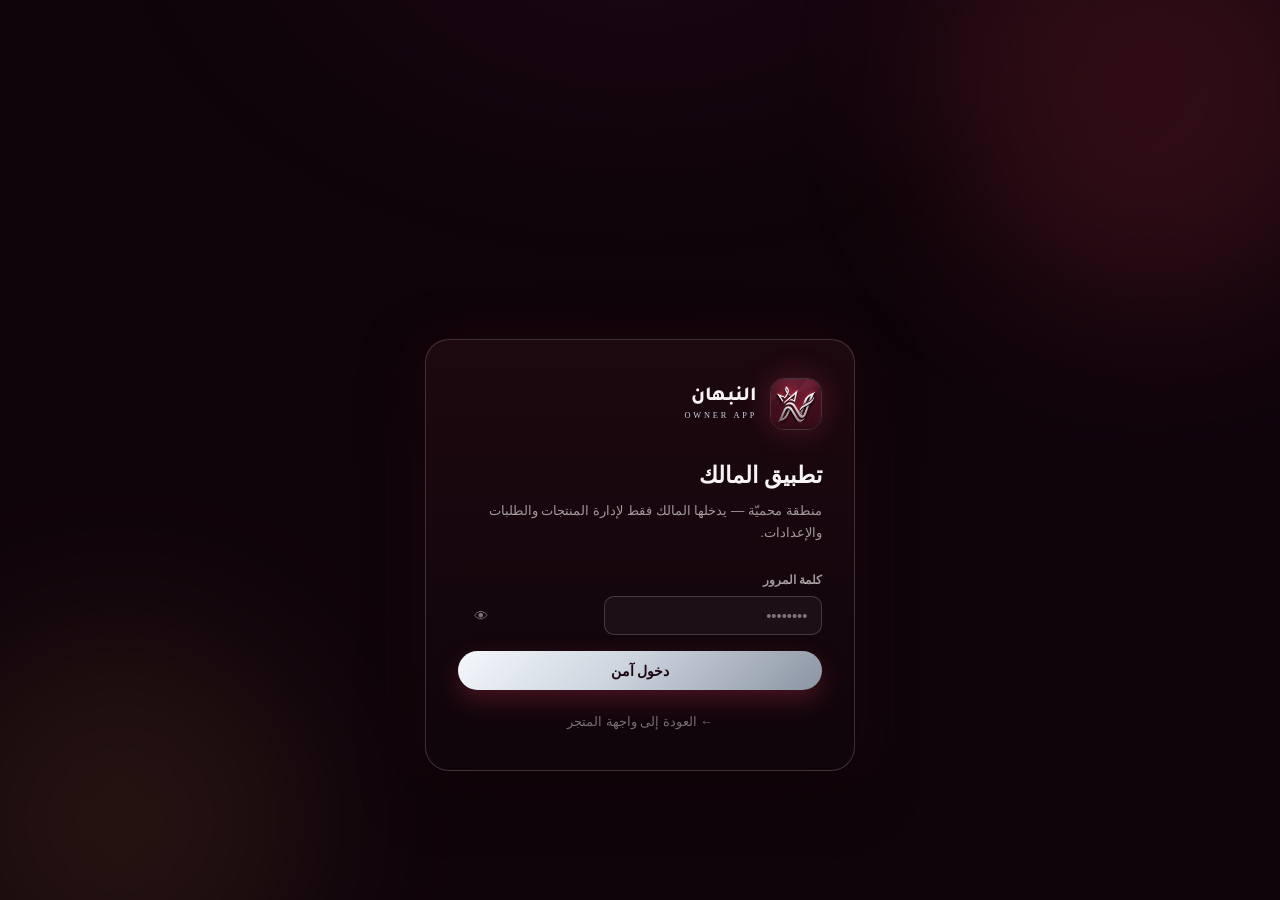
==== commit e0d3b9e5: "شعار ثلاثي الأبعاد جديد: أيقونة التطبيق وبطاقة الواجهة والاسم بالفضي على العنابي" ====
--- a/admin.html
+++ b/admin.html
@@ -24,7 +24,7 @@
   <div class="login-orbs"><span></span><span></span></div>
   <div class="login-card">
     <div class="login-brand">
-      <span class="login-mark"><img src="mark-192.png" alt="" /></span>
+      <span class="login-mark"><img src="logo-192.png" alt="" /></span>
       <div>
         <p class="login-ar">النبهان</p>
         <p class="login-en">OWNER APP</p>
@@ -51,7 +51,7 @@
 <div class="app" id="app" hidden>
   <aside class="side">
     <div class="side-brand">
-      <span class="side-mark"><img src="mark-192.png" alt="" /></span>
+      <span class="side-mark"><img src="logo-192.png" alt="" /></span>
       <div>
         <p class="side-ar">النبهان</p>
         <p class="side-en">OWNER APP</p>
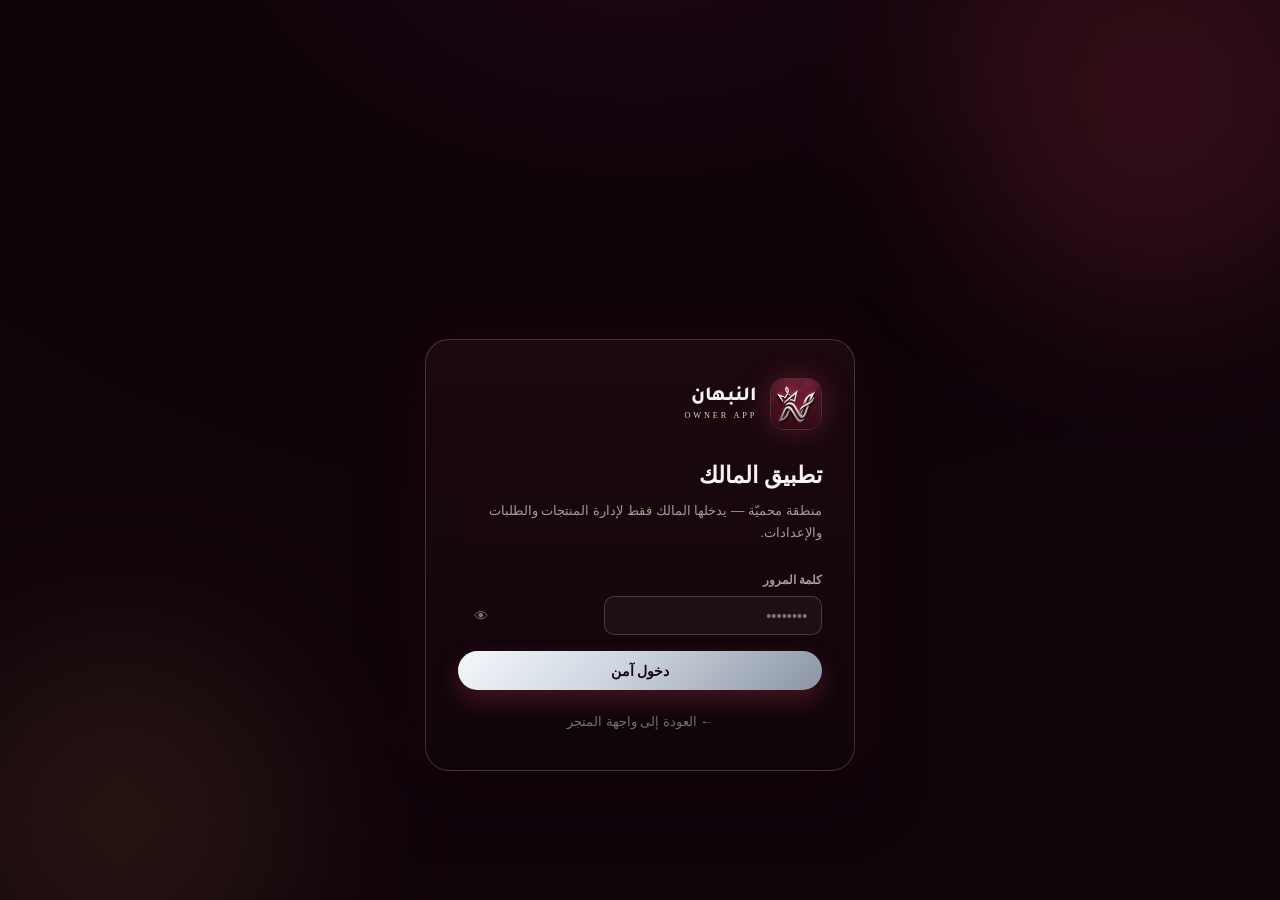
==== commit 50da97d8: "حماية متقدمة: CSP صارم + تعقيم الروابط والمنتجات + مضاد تأطير + قفل تلقائي للوحة المالك + security.t" ====
--- a/admin.html
+++ b/admin.html
@@ -1,7 +1,7 @@
 <!DOCTYPE html>
 <html lang="ar" dir="rtl">
 <head>
-<meta charset="utf-8" />
+<meta charset="utf-8" /><meta http-equiv="Content-Security-Policy" content="default-src 'self'; script-src 'self'; style-src 'self' 'unsafe-inline'; img-src 'self' data: blob: https://*.supabase.co https://hasnnbhan1-beep.github.io; media-src 'self' blob: https://*.supabase.co; font-src 'self'; connect-src 'self' https://*.supabase.co; manifest-src 'self'; worker-src 'self'; frame-src 'none'; object-src 'none'; base-uri 'none'; form-action 'self'; upgrade-insecure-requests" /><meta name="referrer" content="strict-origin-when-cross-origin" /><meta http-equiv="X-Content-Type-Options" content="nosniff" />
 <meta name="viewport" content="width=device-width, initial-scale=1, viewport-fit=cover" />
 <title>تطبيق المالك | النبهان للألبسة الأوروبية</title>
 <meta name="robots" content="noindex, nofollow" />
@@ -9,7 +9,7 @@
 <meta name="apple-mobile-web-app-capable" content="yes" />
 <link rel="apple-touch-icon" href="icon-180.png" />
 <link rel="icon" type="image/png" href="mark-192.png" />
-<link rel="stylesheet" href="admin.css?v=7.0" />
+<link rel="stylesheet" href="admin.css?v=8.0" />
 </head>
 <body>
 
@@ -334,6 +334,7 @@
             <input type="file" id="videoInput" accept="video/mp4,video/webm,video/quicktime" multiple hidden />
           </label>
           <input id="videoUrlInput" class="url-input" placeholder="أو رابط فيديو (يوتيوب/إنستغرام)" />
+          <p class="hint" style="margin:.45rem 0 0">يُعرض الفيديو للزبون <b>بلا صوت</b> تلقائياً، ويظهر فوقه <b>حديث ديني أنيق</b> مع المصدر.</p>
           <button type="button" class="btn btn-glass btn-sm" id="addVideoUrl">إضافة رابط</button>
         </div>
       </div>
@@ -368,7 +369,7 @@
 
 <div class="toast" id="toast" hidden></div>
 
-<script src="admin.js?v=7.0"></script>
+<script src="admin.js?v=8.0"></script>
 <script>
   // رابط المتجر — يعمل على أي استضافة (جذر أو مجلد فرعي)
   (function initStoreUrl() {
--- a/admin.css
+++ b/admin.css
@@ -1,369 +1 @@
-/* =========================================================
-   تطبيق المالك — النبهان (هوية 3D داكنة)
-   ========================================================= */
-
-@font-face{font-family:"Tajawal";src:url("fonts/Tajawal-Bold.ttf") format("truetype");font-weight:700;font-display:swap}
-@font-face{font-family:"Tajawal";src:url("fonts/Tajawal-ExtraBold.ttf") format("truetype");font-weight:800;font-display:swap}
-
-:root{
-  --bg:#0b0409;--bg-2:#12060c;--bg-3:#180a11;
-  --surface:rgba(255,255,255,.045);--surface-2:rgba(255,255,255,.075);
-  --stroke:rgba(255,235,240,.10);--stroke-2:rgba(255,235,240,.19);
-  --gold:#ccd4de;--gold-2:#f5f8fc;--gold-deep:#8b95a3;--crimson:#a5122f;--crimson-2:#d33a58;
-  --text:#f8f4f6;--muted:rgba(248,244,246,.62);--muted-2:rgba(248,244,246,.44);
-  --danger:#e2685f;--ok:#4ec98a;--wa:#25d366;
-  --font:"Segoe UI",Tahoma,"Noto Naskh Arabic",Arial,sans-serif;
-  --font-display:"Georgia","Times New Roman",serif;
-  --shadow:0 20px 60px rgba(0,0,0,.55);
-  --radius:16px;
-  --ease:cubic-bezier(.22,.61,.36,1);
-  --ease-out:cubic-bezier(.16,1,.3,1);
-}
-*,*::before,*::after{box-sizing:border-box}
-[hidden]{display:none !important}
-html,body{margin:0;padding:0}
-body{
-  font-family:var(--font);color:var(--text);line-height:1.65;
-  background:
-    radial-gradient(1000px 620px at 85% -10%,rgba(211,58,88,.16),transparent 62%),
-    radial-gradient(820px 520px at 0% 30%,rgba(120,16,38,.26),transparent 64%),
-    var(--bg);
-  -webkit-font-smoothing:antialiased;
-}
-a{color:inherit;text-decoration:none}
-button{font-family:inherit;cursor:pointer;border:0;background:none;color:inherit}
-ul{margin:0;padding:0;list-style:none}
-h1,h2,h3,h4,p{margin:0}
-img{display:block;max-width:100%}
-input,select,textarea{font-family:inherit;font-size:.92rem;color:var(--text)}
-.hint{font-size:.78rem;color:var(--muted-2);margin-top:.9rem}
-code{background:rgba(211,58,88,.13);border:1px solid rgba(211,58,88,.25);color:var(--gold-2);padding:.05rem .4rem;border-radius:6px;font-size:.85em}
-::selection{background:var(--gold);color:#1c0511}
-
-/* ===================== الدخول ===================== */
-.login-screen{
-  min-height:100vh;display:grid;place-items:center;padding:1.5rem;position:relative;overflow:hidden;
-  background:radial-gradient(900px 600px at 50% -10%,#1c0714 0%,#0d0308 55%,#10040b 100%);
-}
-.login-orbs span{position:absolute;border-radius:50%;filter:blur(80px);opacity:.5}
-.login-orbs span:first-child{width:420px;height:420px;background:rgba(211,58,88,.35);top:-120px;inset-inline-start:-80px}
-.login-orbs span:last-child{width:360px;height:360px;background:rgba(120,80,40,.4);bottom:-100px;inset-inline-end:-60px}
-.login-card{
-  position:relative;z-index:2;width:min(430px,100%);padding:2.4rem 2rem;border-radius:calc(var(--radius) + 8px);
-  background:linear-gradient(180deg,rgba(30,9,17,.92),rgba(16,5,11,.96));
-  border:1px solid var(--stroke-2);box-shadow:var(--shadow),0 0 60px rgba(211,58,88,.10);
-  backdrop-filter:blur(20px);animation:cardIn .6s var(--ease-out);
-}
-@keyframes cardIn{from{opacity:0;transform:translateY(24px) scale(.97)}to{opacity:1;transform:none}}
-.login-brand{display:flex;align-items:center;gap:.8rem;margin-bottom:1.6rem}
-.login-mark{width:52px;height:52px;border-radius:14px;overflow:hidden;border:1px solid var(--stroke-2);box-shadow:0 0 30px rgba(211,58,88,.28)}
-.login-ar{font-family:"Tajawal",sans-serif;font-size:1.25rem;font-weight:800;line-height:1.2}
-.login-en{font-family:var(--font-display);font-size:.52rem;letter-spacing:.34em;color:var(--gold)}
-.login-card h1{font-size:1.45rem;margin-bottom:.4rem}
-.login-sub{font-size:.84rem;color:var(--muted);margin-bottom:1.6rem}
-.login-error{background:rgba(226,104,95,.12);border:1px solid rgba(226,104,95,.4);color:#ffb3ad;font-size:.82rem;padding:.6rem .8rem;border-radius:10px;margin-bottom:.9rem}
-.login-back{display:block;text-align:center;margin-top:1.3rem;font-size:.8rem;color:var(--muted-2)}
-.login-back:hover{color:var(--gold)}
-.pass-wrap{position:relative}
-.pass-wrap .eye{position:absolute;inset-inline-end:.6rem;top:50%;transform:translateY(-50%);opacity:.45;font-size:.9rem}
-.pass-wrap .eye:hover{opacity:1}
-
-/* ===================== الهيكل ===================== */
-.app{display:grid;grid-template-columns:262px 1fr;min-height:100vh}
-.side{
-  position:sticky;top:0;height:100vh;display:flex;flex-direction:column;
-  padding:1.4rem 1rem;
-  background:linear-gradient(180deg,rgba(24,8,16,.9),rgba(12,4,9,.95));
-  border-inline-end:1px solid var(--stroke);backdrop-filter:blur(16px);
-}
-.side-brand{display:flex;align-items:center;gap:.7rem;padding:.4rem .5rem 1.3rem;border-bottom:1px solid var(--stroke)}
-.side-mark{width:40px;height:40px;border-radius:12px;overflow:hidden;border:1px solid var(--stroke-2);box-shadow:0 0 24px rgba(211,58,88,.25)}
-.side-ar{font-family:"Tajawal",sans-serif;font-size:1.12rem;font-weight:800;line-height:1.2}
-.side-en{font-family:var(--font-display);font-size:.48rem;letter-spacing:.3em;color:var(--gold)}
-.side-nav{display:flex;flex-direction:column;gap:.25rem;margin-top:1.2rem;flex:1}
-.side-link{
-  display:flex;align-items:center;gap:.7rem;padding:.72rem .8rem;border-radius:12px;
-  font-size:.88rem;color:var(--muted);transition:all .25s var(--ease);text-align:start;
-  border:1px solid transparent;
-}
-.side-link:hover{background:var(--surface);color:var(--text)}
-.side-link.active{
-  background:linear-gradient(135deg,rgba(211,58,88,.22),rgba(211,58,88,.06));
-  border-color:rgba(211,58,88,.35);color:var(--gold-2);font-weight:700;
-  box-shadow:0 8px 24px rgba(211,58,88,.12);
-}
-.side-link svg{flex:0 0 auto}
-.pill{margin-inline-start:auto;background:rgba(255,255,255,.12);font-size:.7rem;padding:.05rem .5rem;border-radius:100px}
-.side-link.active .pill{background:rgba(211,58,88,.28);color:var(--gold-2)}
-.side-foot{display:flex;flex-direction:column;gap:.55rem;border-top:1px solid var(--stroke);padding-top:1rem}
-.side-store{font-size:.82rem;color:var(--gold)}
-.side-logout{font-size:.82rem;color:var(--muted-2);text-align:start}
-.side-logout:hover{color:var(--danger)}
-
-.main{padding:1.7rem 2rem 4rem;min-width:0}
-.topbar{display:flex;justify-content:space-between;align-items:flex-start;gap:1rem;flex-wrap:wrap;margin-bottom:1.6rem}
-.topbar h2{font-family:"Tajawal",sans-serif;font-size:1.6rem;font-weight:800;letter-spacing:-.01em}
-.page-sub{font-size:.84rem;color:var(--muted-2);margin-top:.2rem}
-.topbar-actions{display:flex;align-items:center;gap:.6rem;flex-wrap:wrap}
-.wa-chip{
-  font-size:.76rem;background:var(--surface);border:1px solid var(--stroke);color:var(--muted);
-  padding:.45rem .85rem;border-radius:100px;
-}
-
-/* ===================== الأزرار والحقول ===================== */
-.btn{
-  position:relative;display:inline-flex;align-items:center;justify-content:center;gap:.4rem;
-  padding:.7rem 1.3rem;font-size:.87rem;font-weight:700;border-radius:100px;overflow:hidden;
-  transition:transform .3s var(--ease-out),box-shadow .3s,background .3s,color .3s;
-}
-.btn-gold{background:linear-gradient(135deg,var(--gold-2),var(--gold) 45%,var(--gold-deep));color:#1c0511;box-shadow:0 10px 26px rgba(211,58,88,.28)}
-.btn-gold:hover{transform:translateY(-2px);box-shadow:0 16px 34px rgba(211,58,88,.4)}
-.btn-glass{background:var(--surface);border:1px solid var(--stroke-2);color:var(--text)}
-.btn-glass:hover{background:var(--surface-2);border-color:var(--gold)}
-.btn-sm{padding:.52rem .95rem;font-size:.79rem}
-.btn-block{width:100%}
-.btn:active{transform:scale(.98)}
-.field{display:flex;flex-direction:column;gap:.35rem;margin-bottom:1rem}
-.field label{font-size:.78rem;font-weight:600;color:var(--muted)}
-.field input,.field select,.field textarea{
-  border:1px solid var(--stroke-2);background:rgba(255,255,255,.04);color:var(--text);
-  padding:.66rem .85rem;border-radius:10px;outline:none;
-  transition:border-color .25s,box-shadow .25s,background .25s;
-}
-.field input::placeholder,.field textarea::placeholder{color:var(--muted-2)}
-.field input:focus,.field select:focus,.field textarea:focus{
-  border-color:var(--gold);background:rgba(211,58,88,.06);box-shadow:0 0 0 3px rgba(211,58,88,.14);
-}
-.field select option,.field select optgroup{background:#13060c;color:var(--text)}
-.field textarea{resize:vertical}
-.field-hint{font-size:.73rem;color:var(--muted-2)}
-.checkbox-field label{display:flex;align-items:center;gap:.5rem;font-weight:500;font-size:.84rem;color:var(--text)}
-.checkbox-field input{width:16px;height:16px;accent-color:var(--gold)}
-.grid2{display:grid;grid-template-columns:repeat(2,minmax(0,1fr));gap:0 1rem}
-.grid3{display:grid;grid-template-columns:repeat(3,minmax(0,1fr));gap:0 1rem}
-.grid2>*,.grid3>*{min-width:0}
-.price-box{min-width:0}
-
-/* ===================== اللوحات ===================== */
-.panel-tools{display:flex;gap:.6rem;flex-wrap:wrap;margin-bottom:1.1rem}
-.panel-tools input,.panel-tools select{
-  border:1px solid var(--stroke-2);background:rgba(255,255,255,.04);color:var(--text);
-  padding:.62rem .85rem;border-radius:100px;outline:none;min-width:210px;
-}
-.panel-tools input:focus,.panel-tools select:focus{border-color:var(--gold)}
-.panel-tools .btn{margin-inline-start:auto}
-
-/* الإحصائيات */
-.stats-grid{display:grid;grid-template-columns:repeat(4,1fr);gap:1rem;margin-bottom:1.4rem}
-.stat{
-  position:relative;overflow:hidden;padding:1.3rem 1.2rem;border-radius:var(--radius);
-  background:linear-gradient(180deg,rgba(255,255,255,.07),rgba(255,255,255,.02));
-  border:1px solid var(--stroke);box-shadow:0 16px 40px rgba(0,0,0,.35);
-  transition:transform .35s var(--ease-out),border-color .35s;
-}
-.stat:hover{transform:translateY(-4px);border-color:rgba(211,58,88,.35)}
-.stat::after{
-  content:"";position:absolute;top:-40%;inset-inline-end:-20%;width:180px;height:180px;border-radius:50%;
-  background:radial-gradient(circle,rgba(211,58,88,.13),transparent 68%);
-}
-.stat-label{font-size:.76rem;color:var(--muted-2);margin-bottom:.35rem;position:relative;z-index:2}
-.stat-value{font-size:1.9rem;font-weight:800;letter-spacing:-.02em;position:relative;z-index:2;
-  background:linear-gradient(120deg,#fff,var(--gold-2));-webkit-background-clip:text;background-clip:text;color:transparent}
-.stat-note{font-size:.72rem;color:var(--gold);position:relative;z-index:2;margin-top:.2rem}
-.dash-row{display:grid;grid-template-columns:1.3fr 1fr;gap:1.1rem;align-items:start}
-.recent-list{display:flex;flex-direction:column;gap:.6rem}
-.recent-item{display:flex;align-items:center;gap:.8rem;padding:.5rem;border-radius:12px;transition:background .25s}
-.recent-item:hover{background:var(--surface)}
-.recent-item img{width:44px;height:56px;object-fit:cover;border-radius:8px;background:#14060d;flex:0 0 auto}
-.recent-name{font-size:.86rem;font-weight:600;line-height:1.35}
-.recent-meta{font-size:.74rem;color:var(--muted-2)}
-.recent-price{margin-inline-start:auto;font-size:.86rem;font-weight:800;color:var(--gold-2)}
-.status-list{display:flex;flex-direction:column;gap:.75rem}
-.status-list li{display:flex;justify-content:space-between;align-items:center;gap:1rem;font-size:.85rem;padding-bottom:.7rem;border-bottom:1px solid var(--stroke)}
-.status-list li:last-child{border-bottom:0;padding-bottom:0}
-.status-list b{color:var(--gold-2)}
-.badge-ok{color:var(--ok)}
-.badge-warn{color:var(--danger)}
-
-.share-box{margin-top:1.1rem;padding-top:1rem;border-top:1px solid var(--stroke)}
-.share-box label{font-size:.78rem;color:var(--muted);display:block;margin-bottom:.5rem}
-.share-row{display:flex;gap:.5rem}
-.share-row input{
-  flex:1;min-width:0;border:1px solid var(--stroke-2);background:rgba(255,255,255,.04);
-  color:var(--gold-2);padding:.55rem .8rem;border-radius:100px;outline:none;
-  font-size:.8rem;direction:ltr;text-align:left;
-}
-/* الجداول */
-.table-wrap{background:linear-gradient(180deg,rgba(255,255,255,.05),rgba(255,255,255,.02));border:1px solid var(--stroke);border-radius:var(--radius);overflow:hidden;box-shadow:0 16px 40px rgba(0,0,0,.3)}
-.table{width:100%;border-collapse:collapse;font-size:.86rem}
-.table th{
-  text-align:start;font-size:.72rem;letter-spacing:.08em;text-transform:uppercase;color:var(--muted-2);
-  padding:.85rem 1rem;background:rgba(255,255,255,.03);border-bottom:1px solid var(--stroke);font-weight:700;
-}
-.table td{padding:.7rem 1rem;border-bottom:1px solid rgba(255,255,255,.05);vertical-align:middle}
-.table tr:last-child td{border-bottom:0}
-.table tr:hover td{background:rgba(211,58,88,.04)}
-.prod-cell{display:flex;align-items:center;gap:.8rem;min-width:230px}
-.prod-cell img{width:46px;height:58px;object-fit:cover;border-radius:8px;background:#14060d;flex:0 0 auto}
-.prod-name{font-weight:600;font-size:.87rem;line-height:1.4}
-.prod-code{font-size:.72rem;color:var(--muted-2)}
-.mini-tag{font-size:.66rem;background:rgba(211,58,88,.16);border:1px solid rgba(211,58,88,.3);color:var(--gold-2);padding:.05rem .4rem;margin-inline-start:.35rem;border-radius:100px}
-.media-icons{display:flex;gap:.3rem;flex-wrap:wrap}
-.icon-tag{background:var(--surface);border:1px solid var(--stroke);padding:.1rem .45rem;border-radius:100px;font-size:.7rem;color:var(--muted)}
-.row-actions{display:flex;gap:.35rem;justify-content:flex-end}
-.icon-action{
-  width:32px;height:32px;display:grid;place-items:center;border-radius:9px;
-  border:1px solid var(--stroke-2);background:var(--surface);color:var(--text);transition:all .22s;
-}
-.icon-action:hover{border-color:var(--gold);color:var(--gold-2);transform:translateY(-2px)}
-.icon-action.del:hover{border-color:var(--danger);color:var(--danger);background:rgba(226,104,95,.12)}
-.switch{position:relative;display:inline-block;width:38px;height:21px}
-.switch input{opacity:0;width:0;height:0}
-.switch span{position:absolute;inset:0;background:#3f1120;border-radius:20px;transition:.25s;cursor:pointer}
-.switch span::before{content:"";position:absolute;width:15px;height:15px;inset-inline-start:3px;top:3px;background:#fff;border-radius:50%;transition:.25s}
-.switch input:checked + span{background:linear-gradient(135deg,var(--gold-2),var(--gold-deep))}
-.switch input:checked + span::before{transform:translateX(-17px)}
-.table-empty{text-align:center;color:var(--muted-2);font-size:.88rem;padding:2.5rem}
-
-/* بطاقات */
-.settings-form{max-width:1000px;display:flex;flex-direction:column;gap:1.1rem}
-.card-block{
-  background:linear-gradient(180deg,rgba(255,255,255,.055),rgba(255,255,255,.02));
-  border:1px solid var(--stroke);border-radius:var(--radius);padding:1.4rem 1.5rem;
-  box-shadow:0 16px 40px rgba(0,0,0,.3);
-}
-.card-block h3{font-size:.98rem;margin-bottom:1.1rem;padding-bottom:.75rem;border-bottom:1px solid var(--stroke);color:var(--gold-2)}
-.features-editor{display:flex;flex-direction:column;gap:.6rem}
-.feature-row{display:grid;grid-template-columns:1fr 1.4fr;gap:.7rem;align-items:center}
-.hero-editor{display:grid;grid-template-columns:220px 1fr;gap:1.4rem;align-items:start}
-.hero-img-box{position:relative}
-.hero-img-box img{width:100%;aspect-ratio:4/3;object-fit:cover;border-radius:12px;border:1px solid var(--stroke-2);background:#14060d;margin-bottom:.6rem}
-.save-bar{
-  position:sticky;bottom:0;z-index:5;display:flex;justify-content:space-between;align-items:center;gap:1rem;
-  background:rgba(12,4,9,.86);backdrop-filter:blur(14px);border-top:1px solid var(--stroke);
-  border-radius:var(--radius);padding:.85rem 1rem;margin-top:.3rem;
-}
-.save-state{font-size:.8rem;color:var(--ok)}
-
-/* محرّر المنتج */
-.editor{position:fixed;inset:0;z-index:100}
-.editor-scrim{position:absolute;inset:0;background:rgba(2,3,3,.7);backdrop-filter:blur(6px)}
-.editor-panel{
-  position:absolute;top:0;bottom:0;inset-inline-start:0;width:min(620px,100%);
-  display:flex;flex-direction:column;
-  background:linear-gradient(180deg,#150710,#0d0309);
-  border-inline-end:1px solid var(--stroke-2);box-shadow:var(--shadow);
-  animation:slideIn .38s var(--ease-out);
-}
-@keyframes slideIn{from{transform:translateX(-100%)}to{transform:none}}
-.editor-head{display:flex;justify-content:space-between;align-items:center;padding:1.1rem 1.4rem;border-bottom:1px solid var(--stroke)}
-.editor-head h3{font-size:1rem;color:var(--gold-2)}
-.x{width:34px;height:34px;display:grid;place-items:center;border-radius:50%;border:1px solid var(--stroke-2);transition:all .25s}
-.x:hover{background:var(--gold);color:#1c0511;transform:rotate(90deg)}
-.editor-body{flex:1;overflow-y:auto;padding:1.3rem 1.4rem}
-.editor-foot{display:flex;gap:.6rem;justify-content:flex-end;padding:1rem 1.4rem;border-top:1px solid var(--stroke);background:rgba(255,255,255,.02)}
-.media-grid{display:flex;gap:.6rem;flex-wrap:wrap;margin-bottom:.7rem}
-.media-thumb{position:relative;width:82px;height:104px;border-radius:10px;overflow:hidden;border:1px solid var(--stroke-2);background:#14060d}
-.media-thumb img{width:100%;height:100%;object-fit:cover}
-.media-thumb .rm{position:absolute;top:4px;inset-inline-end:4px;width:20px;height:20px;border-radius:50%;background:rgba(12,4,9,.85);color:#fff;font-size:.62rem;display:grid;place-items:center}
-.media-thumb .main-tag{position:absolute;bottom:0;inset-inline:0;background:rgba(211,58,88,.9);color:#1c0511;font-size:.58rem;text-align:center;padding:.1rem;font-weight:700}
-.upload-row{display:flex;gap:.5rem;flex-wrap:wrap;align-items:center}
-.upload-btn{
-  display:inline-flex;align-items:center;gap:.4rem;border:1px dashed rgba(211,58,88,.5);
-  color:var(--gold-2);background:rgba(211,58,88,.07);padding:.55rem .9rem;font-size:.8rem;
-  border-radius:10px;cursor:pointer;transition:all .25s;
-}
-.upload-btn:hover{background:rgba(211,58,88,.16);border-color:var(--gold)}
-.url-input{flex:1;min-width:160px;border:1px solid var(--stroke-2);background:rgba(255,255,255,.04);color:var(--text);padding:.55rem .7rem;border-radius:10px;outline:none;font-size:.8rem}
-.url-input::placeholder{color:var(--muted-2)}
-.video-row{display:flex;gap:.6rem;align-items:center;flex-wrap:wrap;margin-bottom:.7rem}
-.video-chip{display:flex;align-items:center;gap:.5rem;background:var(--surface);border:1px solid var(--stroke-2);padding:.4rem .7rem;font-size:.78rem;border-radius:10px}
-.video-chip button{color:var(--danger);font-size:.72rem}
-.video-preview{width:110px;height:64px;object-fit:cover;background:#000;border-radius:6px}
-.colors-list{display:flex;gap:.4rem;flex-wrap:wrap;margin-bottom:.5rem}
-.color-chip{display:flex;align-items:center;gap:.4rem;background:var(--surface);border:1px solid var(--stroke-2);padding:.25rem .55rem;font-size:.76rem;border-radius:100px}
-.color-chip i{width:14px;height:14px;border-radius:50%;display:inline-block;border:1px solid rgba(255,255,255,.25)}
-.color-chip button{color:var(--muted-2);font-size:.68rem}
-.color-add{display:flex;gap:.4rem;align-items:center}
-.color-add input{flex:1;padding:.45rem .65rem;border:1px solid var(--stroke-2);background:rgba(255,255,255,.04);border-radius:10px;outline:none}
-.color-add input[type=color]{width:40px;height:36px;padding:2px;cursor:pointer;flex:0 0 auto}
-.busy{opacity:.55;pointer-events:none}
-
-/* التنبيه */
-.toast{
-  position:fixed;bottom:1.5rem;inset-inline-start:1.5rem;z-index:200;
-  background:rgba(20,7,13,.94);backdrop-filter:blur(14px);color:var(--text);
-  border:1px solid rgba(211,58,88,.4);border-radius:100px;padding:.8rem 1.3rem;font-size:.84rem;
-  box-shadow:var(--shadow);animation:toastIn .3s var(--ease-out);
-}
-@keyframes toastIn{from{opacity:0;transform:translateY(12px)}to{opacity:1;transform:none}}
-
-/* ===================== استجابة ===================== */
-@media (max-width:1080px){
-  .stats-grid{grid-template-columns:repeat(2,1fr)}
-  .dash-row{grid-template-columns:1fr}
-}
-@media (max-width:980px){
-  .app{grid-template-columns:1fr}
-  .side{
-    position:static;height:auto;flex-direction:row;align-items:center;gap:.7rem;padding:.7rem;
-    overflow-x:auto;border-inline-end:0;border-bottom:1px solid var(--stroke);
-  }
-  .side-brand{padding:0 .3rem;border-bottom:0;flex:0 0 auto}
-  .side-en{display:none}
-  .side-nav{flex-direction:row;margin:0;flex:1;gap:.3rem}
-  .side-link{white-space:nowrap;font-size:.8rem;padding:.5rem .7rem}
-  .side-link svg{display:none}
-  .side-foot{flex-direction:row;border-top:0;padding-top:0;gap:.6rem}
-  .main{padding:1.2rem 1rem 3rem}
-  .grid2,.grid3,.hero-editor,.feature-row{grid-template-columns:1fr}
-  .hero-img-box img{max-height:180px}
-}
-@media (max-width:640px){
-  .stats-grid{grid-template-columns:1fr 1fr;gap:.7rem}
-  .stat{padding:1rem .9rem}
-  .stat-value{font-size:1.5rem}
-  .table thead{display:none}
-  .table tr{display:grid;grid-template-columns:1fr auto;gap:.25rem;padding:.7rem;border-bottom:1px solid var(--stroke)}
-  .table td{border:0;padding:.12rem .25rem}
-  .table td:first-child{grid-column:1/-1}
-  .panel-tools input,.panel-tools select{min-width:0;flex:1}
-  .panel-tools .btn{margin-inline-start:0;width:100%}
-  .topbar h2{font-size:1.2rem}
-  .login-card{padding:1.9rem 1.4rem}
-}
-
-/* ===== صندوق السعر (للمالك فقط) ===== */
-.price-box{margin:.4rem 0 1rem;padding:.9rem 1rem;border-radius:16px;
-  background:linear-gradient(135deg,rgba(140,24,48,.10),rgba(140,24,48,.03));
-  border:1px solid rgba(140,24,48,.28)}
-.price-box-head{display:flex;gap:.6rem;align-items:flex-start;margin-bottom:.7rem}
-.price-box-head b{display:block;font-size:.95rem;color:#0d4a39}
-.price-box-head small{display:block;font-size:.76rem;line-height:1.5;color:#6b3a48;margin-top:.15rem}
-.price-lock{font-size:1.05rem;line-height:1.2}
-.hint-inline{font-weight:400;font-size:.72rem;color:#6b7d76}
-.cur-hint{font-weight:400;font-size:.72rem;color:#0d4a39;opacity:.8}
-/* ===== السحب والإفلات ===== */
-#productForm.dropping{outline:2px dashed #10604a;outline-offset:-8px;background:rgba(140,24,48,.04)}
-
-/* ===== فيديوهات متعددة ===== */
-.video-item{display:inline-flex;align-items:center;gap:.5rem;padding:.4rem .5rem;border-radius:14px;
-  background:var(--surface);border:1px solid var(--stroke)}
-.video-lbl{font-size:.74rem;color:var(--muted)}
-.video-rm{font-size:.72rem;color:#f0a5a0;border:1px solid rgba(240,165,160,.3);
-  padding:.2rem .5rem;border-radius:100px;background:transparent}
-.video-rm:hover{background:rgba(240,165,160,.12)}
-#videoRow{display:flex;flex-wrap:wrap;gap:.5rem;margin-bottom:.5rem}
-
-/* ===== تنبيه الشبكة في لوحة المالك ===== */
-.net-banner{display:flex;align-items:center;justify-content:center;gap:.7rem;flex-wrap:wrap;
-  padding:.6rem 1rem;font-size:.8rem;font-weight:600;text-align:center;
-  background:linear-gradient(90deg,rgba(226,104,95,.16),rgba(226,104,95,.06));
-  border-bottom:1px solid rgba(226,104,95,.3);color:#ffd9d5;position:relative;z-index:60}
-.net-banner .net-dot{width:8px;height:8px;border-radius:50%;background:#e2685f;animation:netPulseA 1.8s infinite}
-@keyframes netPulseA{70%{box-shadow:0 0 0 9px rgba(226,104,95,0)}100%{box-shadow:0 0 0 0 rgba(226,104,95,0)}}
-#adminNetRetry{padding:.35rem .85rem;border-radius:100px;font-size:.75rem;font-weight:800;
-  background:rgba(255,255,255,.12);border:1px solid rgba(255,255,255,.25);color:inherit}
-#adminNetRetry:hover{background:rgba(255,255,255,.2)}
-
-.card-block .hint{margin:.35rem 0 1rem}
+@font-face{font-family:Tajawal;src:url(fonts/Tajawal-Bold.ttf) format("truetype");font-weight:700;font-display:swap}@font-face{font-family:Tajawal;src:url(fonts/Tajawal-ExtraBold.ttf) format("truetype");font-weight:800;font-display:swap}:root{--bg:#0b0409;--bg-2:#12060c;--bg-3:#180a11;--surface:rgba(255,255,255,.045);--surface-2:rgba(255,255,255,.075);--stroke:rgba(255,235,240,.1);--stroke-2:rgba(255,235,240,.19);--gold:#ccd4de;--gold-2:#f5f8fc;--gold-deep:#8b95a3;--crimson:#a5122f;--crimson-2:#d33a58;--text:#f8f4f6;--muted:rgba(248,244,246,.62);--muted-2:rgba(248,244,246,.44);--danger:#e2685f;--ok:#4ec98a;--wa:#25d366;--font:"Segoe UI",Tahoma,"Noto Naskh Arabic",Arial,sans-serif;--font-display:"Georgia","Times New Roman",serif;--shadow:0 20px 60px rgba(0,0,0,.55);--radius:16px;--ease:cubic-bezier(.22,.61,.36,1);--ease-out:cubic-bezier(.16,1,.3,1)}*,*:before,*:after{box-sizing:border-box}[hidden]{display:none!important}html,body{margin:0;padding:0}body{font-family:var(--font);color:var(--text);line-height:1.65;background:radial-gradient(1000px 620px at 85% -10%,rgba(211,58,88,.16),transparent 62%),radial-gradient(820px 520px at 0% 30%,rgba(120,16,38,.26),transparent 64%),var(--bg);-webkit-font-smoothing:antialiased}a{color:inherit;text-decoration:none}button{font-family:inherit;cursor:pointer;border:0;background:none;color:inherit}ul{margin:0;padding:0;list-style:none}h1,h2,h3,h4,p{margin:0}img{display:block;max-width:100%}input,select,textarea{font-family:inherit;font-size:.92rem;color:var(--text)}.hint{font-size:.78rem;color:var(--muted-2);margin-top:.9rem}code{background:#d33a5821;border:1px solid rgba(211,58,88,.25);color:var(--gold-2);padding:.05rem .4rem;border-radius:6px;font-size:.85em}::selection{background:var(--gold);color:#1c0511}.login-screen{min-height:100vh;display:grid;place-items:center;padding:1.5rem;position:relative;overflow:hidden;background:radial-gradient(900px 600px at 50% -10%,#1c0714,#0d0308 55%,#10040b)}.login-orbs span{position:absolute;border-radius:50%;filter:blur(80px);opacity:.5}.login-orbs span:first-child{width:420px;height:420px;background:#d33a5859;top:-120px;inset-inline-start:-80px}.login-orbs span:last-child{width:360px;height:360px;background:#78502866;bottom:-100px;inset-inline-end:-60px}.login-card{position:relative;z-index:2;width:min(430px,100%);padding:2.4rem 2rem;border-radius:calc(var(--radius) + 8px);background:linear-gradient(180deg,#1e0911eb,#10050bf5);border:1px solid var(--stroke-2);box-shadow:var(--shadow),0 0 60px #d33a581a;backdrop-filter:blur(20px);animation:cardIn .6s var(--ease-out)}@keyframes cardIn{0%{opacity:0;transform:translateY(24px) scale(.97)}to{opacity:1;transform:none}}.login-brand{display:flex;align-items:center;gap:.8rem;margin-bottom:1.6rem}.login-mark{width:52px;height:52px;border-radius:14px;overflow:hidden;border:1px solid var(--stroke-2);box-shadow:0 0 30px #d33a5847}.login-ar{font-family:Tajawal,sans-serif;font-size:1.25rem;font-weight:800;line-height:1.2}.login-en{font-family:var(--font-display);font-size:.52rem;letter-spacing:.34em;color:var(--gold)}.login-card h1{font-size:1.45rem;margin-bottom:.4rem}.login-sub{font-size:.84rem;color:var(--muted);margin-bottom:1.6rem}.login-error{background:#e2685f1f;border:1px solid rgba(226,104,95,.4);color:#ffb3ad;font-size:.82rem;padding:.6rem .8rem;border-radius:10px;margin-bottom:.9rem}.login-back{display:block;text-align:center;margin-top:1.3rem;font-size:.8rem;color:var(--muted-2)}.login-back:hover{color:var(--gold)}.pass-wrap{position:relative}.pass-wrap .eye{position:absolute;inset-inline-end:.6rem;top:50%;transform:translateY(-50%);opacity:.45;font-size:.9rem}.pass-wrap .eye:hover{opacity:1}.app{display:grid;grid-template-columns:262px 1fr;min-height:100vh}.side{position:sticky;top:0;height:100vh;display:flex;flex-direction:column;padding:1.4rem 1rem;background:linear-gradient(180deg,#180810e6,#0c0409f2);border-inline-end:1px solid var(--stroke);backdrop-filter:blur(16px)}.side-brand{display:flex;align-items:center;gap:.7rem;padding:.4rem .5rem 1.3rem;border-bottom:1px solid var(--stroke)}.side-mark{width:40px;height:40px;border-radius:12px;overflow:hidden;border:1px solid var(--stroke-2);box-shadow:0 0 24px #d33a5840}.side-ar{font-family:Tajawal,sans-serif;font-size:1.12rem;font-weight:800;line-height:1.2}.side-en{font-family:var(--font-display);font-size:.48rem;letter-spacing:.3em;color:var(--gold)}.side-nav{display:flex;flex-direction:column;gap:.25rem;margin-top:1.2rem;flex:1}.side-link{display:flex;align-items:center;gap:.7rem;padding:.72rem .8rem;border-radius:12px;font-size:.88rem;color:var(--muted);transition:all .25s var(--ease);text-align:start;border:1px solid transparent}.side-link:hover{background:var(--surface);color:var(--text)}.side-link.active{background:linear-gradient(135deg,#d33a5838,#d33a580f);border-color:#d33a5859;color:var(--gold-2);font-weight:700;box-shadow:0 8px 24px #d33a581f}.side-link svg{flex:0 0 auto}.pill{margin-inline-start:auto;background:#ffffff1f;font-size:.7rem;padding:.05rem .5rem;border-radius:100px}.side-link.active .pill{background:#d33a5847;color:var(--gold-2)}.side-foot{display:flex;flex-direction:column;gap:.55rem;border-top:1px solid var(--stroke);padding-top:1rem}.side-store{font-size:.82rem;color:var(--gold)}.side-logout{font-size:.82rem;color:var(--muted-2);text-align:start}.side-logout:hover{color:var(--danger)}.main{padding:1.7rem 2rem 4rem;min-width:0}.topbar{display:flex;justify-content:space-between;align-items:flex-start;gap:1rem;flex-wrap:wrap;margin-bottom:1.6rem}.topbar h2{font-family:Tajawal,sans-serif;font-size:1.6rem;font-weight:800;letter-spacing:-.01em}.page-sub{font-size:.84rem;color:var(--muted-2);margin-top:.2rem}.topbar-actions{display:flex;align-items:center;gap:.6rem;flex-wrap:wrap}.wa-chip{font-size:.76rem;background:var(--surface);border:1px solid var(--stroke);color:var(--muted);padding:.45rem .85rem;border-radius:100px}.btn{position:relative;display:inline-flex;align-items:center;justify-content:center;gap:.4rem;padding:.7rem 1.3rem;font-size:.87rem;font-weight:700;border-radius:100px;overflow:hidden;transition:transform .3s var(--ease-out),box-shadow .3s,background .3s,color .3s}.btn-gold{background:linear-gradient(135deg,var(--gold-2),var(--gold) 45%,var(--gold-deep));color:#1c0511;box-shadow:0 10px 26px #d33a5847}.btn-gold:hover{transform:translateY(-2px);box-shadow:0 16px 34px #d33a5866}.btn-glass{background:var(--surface);border:1px solid var(--stroke-2);color:var(--text)}.btn-glass:hover{background:var(--surface-2);border-color:var(--gold)}.btn-sm{padding:.52rem .95rem;font-size:.79rem}.btn-block{width:100%}.btn:active{transform:scale(.98)}.field{display:flex;flex-direction:column;gap:.35rem;margin-bottom:1rem}.field label{font-size:.78rem;font-weight:600;color:var(--muted)}.field input,.field select,.field textarea{border:1px solid var(--stroke-2);background:#ffffff0a;color:var(--text);padding:.66rem .85rem;border-radius:10px;outline:none;transition:border-color .25s,box-shadow .25s,background .25s}.field input::placeholder,.field textarea::placeholder{color:var(--muted-2)}.field input:focus,.field select:focus,.field textarea:focus{border-color:var(--gold);background:#d33a580f;box-shadow:0 0 0 3px #d33a5824}.field select option,.field select optgroup{background:#13060c;color:var(--text)}.field textarea{resize:vertical}.field-hint{font-size:.73rem;color:var(--muted-2)}.checkbox-field label{display:flex;align-items:center;gap:.5rem;font-weight:500;font-size:.84rem;color:var(--text)}.checkbox-field input{width:16px;height:16px;accent-color:var(--gold)}.grid2{display:grid;grid-template-columns:repeat(2,minmax(0,1fr));gap:0 1rem}.grid3{display:grid;grid-template-columns:repeat(3,minmax(0,1fr));gap:0 1rem}.grid2>*,.grid3>*{min-width:0}.price-box{min-width:0}.panel-tools{display:flex;gap:.6rem;flex-wrap:wrap;margin-bottom:1.1rem}.panel-tools input,.panel-tools select{border:1px solid var(--stroke-2);background:#ffffff0a;color:var(--text);padding:.62rem .85rem;border-radius:100px;outline:none;min-width:210px}.panel-tools input:focus,.panel-tools select:focus{border-color:var(--gold)}.panel-tools .btn{margin-inline-start:auto}.stats-grid{display:grid;grid-template-columns:repeat(4,1fr);gap:1rem;margin-bottom:1.4rem}.stat{position:relative;overflow:hidden;padding:1.3rem 1.2rem;border-radius:var(--radius);background:linear-gradient(180deg,#ffffff12,#ffffff05);border:1px solid var(--stroke);box-shadow:0 16px 40px #00000059;transition:transform .35s var(--ease-out),border-color .35s}.stat:hover{transform:translateY(-4px);border-color:#d33a5859}.stat:after{content:"";position:absolute;top:-40%;inset-inline-end:-20%;width:180px;height:180px;border-radius:50%;background:radial-gradient(circle,rgba(211,58,88,.13),transparent 68%)}.stat-label{font-size:.76rem;color:var(--muted-2);margin-bottom:.35rem;position:relative;z-index:2}.stat-value{font-size:1.9rem;font-weight:800;letter-spacing:-.02em;position:relative;z-index:2;background:linear-gradient(120deg,#fff,var(--gold-2));-webkit-background-clip:text;background-clip:text;color:transparent}.stat-note{font-size:.72rem;color:var(--gold);position:relative;z-index:2;margin-top:.2rem}.dash-row{display:grid;grid-template-columns:1.3fr 1fr;gap:1.1rem;align-items:start}.recent-list{display:flex;flex-direction:column;gap:.6rem}.recent-item{display:flex;align-items:center;gap:.8rem;padding:.5rem;border-radius:12px;transition:background .25s}.recent-item:hover{background:var(--surface)}.recent-item img{width:44px;height:56px;object-fit:cover;border-radius:8px;background:#14060d;flex:0 0 auto}.recent-name{font-size:.86rem;font-weight:600;line-height:1.35}.recent-meta{font-size:.74rem;color:var(--muted-2)}.recent-price{margin-inline-start:auto;font-size:.86rem;font-weight:800;color:var(--gold-2)}.status-list{display:flex;flex-direction:column;gap:.75rem}.status-list li{display:flex;justify-content:space-between;align-items:center;gap:1rem;font-size:.85rem;padding-bottom:.7rem;border-bottom:1px solid var(--stroke)}.status-list li:last-child{border-bottom:0;padding-bottom:0}.status-list b{color:var(--gold-2)}.badge-ok{color:var(--ok)}.badge-warn{color:var(--danger)}.share-box{margin-top:1.1rem;padding-top:1rem;border-top:1px solid var(--stroke)}.share-box label{font-size:.78rem;color:var(--muted);display:block;margin-bottom:.5rem}.share-row{display:flex;gap:.5rem}.share-row input{flex:1;min-width:0;border:1px solid var(--stroke-2);background:#ffffff0a;color:var(--gold-2);padding:.55rem .8rem;border-radius:100px;outline:none;font-size:.8rem;direction:ltr;text-align:left}.table-wrap{background:linear-gradient(180deg,#ffffff0d,#ffffff05);border:1px solid var(--stroke);border-radius:var(--radius);overflow:hidden;box-shadow:0 16px 40px #0000004d}.table{width:100%;border-collapse:collapse;font-size:.86rem}.table th{text-align:start;font-size:.72rem;letter-spacing:.08em;text-transform:uppercase;color:var(--muted-2);padding:.85rem 1rem;background:#ffffff08;border-bottom:1px solid var(--stroke);font-weight:700}.table td{padding:.7rem 1rem;border-bottom:1px solid rgba(255,255,255,.05);vertical-align:middle}.table tr:last-child td{border-bottom:0}.table tr:hover td{background:#d33a580a}.prod-cell{display:flex;align-items:center;gap:.8rem;min-width:230px}.prod-cell img{width:46px;height:58px;object-fit:cover;border-radius:8px;background:#14060d;flex:0 0 auto}.prod-name{font-weight:600;font-size:.87rem;line-height:1.4}.prod-code{font-size:.72rem;color:var(--muted-2)}.mini-tag{font-size:.66rem;background:#d33a5829;border:1px solid rgba(211,58,88,.3);color:var(--gold-2);padding:.05rem .4rem;margin-inline-start:.35rem;border-radius:100px}.media-icons{display:flex;gap:.3rem;flex-wrap:wrap}.icon-tag{background:var(--surface);border:1px solid var(--stroke);padding:.1rem .45rem;border-radius:100px;font-size:.7rem;color:var(--muted)}.row-actions{display:flex;gap:.35rem;justify-content:flex-end}.icon-action{width:32px;height:32px;display:grid;place-items:center;border-radius:9px;border:1px solid var(--stroke-2);background:var(--surface);color:var(--text);transition:all .22s}.icon-action:hover{border-color:var(--gold);color:var(--gold-2);transform:translateY(-2px)}.icon-action.del:hover{border-color:var(--danger);color:var(--danger);background:#e2685f1f}.switch{position:relative;display:inline-block;width:38px;height:21px}.switch input{opacity:0;width:0;height:0}.switch span{position:absolute;inset:0;background:#3f1120;border-radius:20px;transition:.25s;cursor:pointer}.switch span:before{content:"";position:absolute;width:15px;height:15px;inset-inline-start:3px;top:3px;background:#fff;border-radius:50%;transition:.25s}.switch input:checked+span{background:linear-gradient(135deg,var(--gold-2),var(--gold-deep))}.switch input:checked+span:before{transform:translate(-17px)}.table-empty{text-align:center;color:var(--muted-2);font-size:.88rem;padding:2.5rem}.settings-form{max-width:1000px;display:flex;flex-direction:column;gap:1.1rem}.card-block{background:linear-gradient(180deg,#ffffff0e,#ffffff05);border:1px solid var(--stroke);border-radius:var(--radius);padding:1.4rem 1.5rem;box-shadow:0 16px 40px #0000004d}.card-block h3{font-size:.98rem;margin-bottom:1.1rem;padding-bottom:.75rem;border-bottom:1px solid var(--stroke);color:var(--gold-2)}.features-editor{display:flex;flex-direction:column;gap:.6rem}.feature-row{display:grid;grid-template-columns:1fr 1.4fr;gap:.7rem;align-items:center}.hero-editor{display:grid;grid-template-columns:220px 1fr;gap:1.4rem;align-items:start}.hero-img-box{position:relative}.hero-img-box img{width:100%;aspect-ratio:4/3;object-fit:cover;border-radius:12px;border:1px solid var(--stroke-2);background:#14060d;margin-bottom:.6rem}.save-bar{position:sticky;bottom:0;z-index:5;display:flex;justify-content:space-between;align-items:center;gap:1rem;background:#0c0409db;backdrop-filter:blur(14px);border-top:1px solid var(--stroke);border-radius:var(--radius);padding:.85rem 1rem;margin-top:.3rem}.save-state{font-size:.8rem;color:var(--ok)}.editor{position:fixed;inset:0;z-index:100}.editor-scrim{position:absolute;inset:0;background:#020303b3;backdrop-filter:blur(6px)}.editor-panel{position:absolute;top:0;bottom:0;inset-inline-start:0;width:min(620px,100%);display:flex;flex-direction:column;background:linear-gradient(180deg,#150710,#0d0309);border-inline-end:1px solid var(--stroke-2);box-shadow:var(--shadow);animation:slideIn .38s var(--ease-out)}@keyframes slideIn{0%{transform:translate(-100%)}to{transform:none}}.editor-head{display:flex;justify-content:space-between;align-items:center;padding:1.1rem 1.4rem;border-bottom:1px solid var(--stroke)}.editor-head h3{font-size:1rem;color:var(--gold-2)}.x{width:34px;height:34px;display:grid;place-items:center;border-radius:50%;border:1px solid var(--stroke-2);transition:all .25s}.x:hover{background:var(--gold);color:#1c0511;transform:rotate(90deg)}.editor-body{flex:1;overflow-y:auto;padding:1.3rem 1.4rem}.editor-foot{display:flex;gap:.6rem;justify-content:flex-end;padding:1rem 1.4rem;border-top:1px solid var(--stroke);background:#ffffff05}.media-grid{display:flex;gap:.6rem;flex-wrap:wrap;margin-bottom:.7rem}.media-thumb{position:relative;width:82px;height:104px;border-radius:10px;overflow:hidden;border:1px solid var(--stroke-2);background:#14060d}.media-thumb img{width:100%;height:100%;object-fit:cover}.media-thumb .rm{position:absolute;top:4px;inset-inline-end:4px;width:20px;height:20px;border-radius:50%;background:#0c0409d9;color:#fff;font-size:.62rem;display:grid;place-items:center}.media-thumb .main-tag{position:absolute;bottom:0;inset-inline:0;background:#d33a58e6;color:#1c0511;font-size:.58rem;text-align:center;padding:.1rem;font-weight:700}.upload-row{display:flex;gap:.5rem;flex-wrap:wrap;align-items:center}.upload-btn{display:inline-flex;align-items:center;gap:.4rem;border:1px dashed rgba(211,58,88,.5);color:var(--gold-2);background:#d33a5812;padding:.55rem .9rem;font-size:.8rem;border-radius:10px;cursor:pointer;transition:all .25s}.upload-btn:hover{background:#d33a5829;border-color:var(--gold)}.url-input{flex:1;min-width:160px;border:1px solid var(--stroke-2);background:#ffffff0a;color:var(--text);padding:.55rem .7rem;border-radius:10px;outline:none;font-size:.8rem}.url-input::placeholder{color:var(--muted-2)}.video-row{display:flex;gap:.6rem;align-items:center;flex-wrap:wrap;margin-bottom:.7rem}.video-chip{display:flex;align-items:center;gap:.5rem;background:var(--surface);border:1px solid var(--stroke-2);padding:.4rem .7rem;font-size:.78rem;border-radius:10px}.video-chip button{color:var(--danger);font-size:.72rem}.video-preview{width:110px;height:64px;object-fit:cover;background:#000;border-radius:6px}.colors-list{display:flex;gap:.4rem;flex-wrap:wrap;margin-bottom:.5rem}.color-chip{display:flex;align-items:center;gap:.4rem;background:var(--surface);border:1px solid var(--stroke-2);padding:.25rem .55rem;font-size:.76rem;border-radius:100px}.color-chip i{width:14px;height:14px;border-radius:50%;display:inline-block;border:1px solid rgba(255,255,255,.25)}.color-chip button{color:var(--muted-2);font-size:.68rem}.color-add{display:flex;gap:.4rem;align-items:center}.color-add input{flex:1;padding:.45rem .65rem;border:1px solid var(--stroke-2);background:#ffffff0a;border-radius:10px;outline:none}.color-add input[type=color]{width:40px;height:36px;padding:2px;cursor:pointer;flex:0 0 auto}.busy{opacity:.55;pointer-events:none}.toast{position:fixed;bottom:1.5rem;inset-inline-start:1.5rem;z-index:200;background:#14070df0;backdrop-filter:blur(14px);color:var(--text);border:1px solid rgba(211,58,88,.4);border-radius:100px;padding:.8rem 1.3rem;font-size:.84rem;box-shadow:var(--shadow);animation:toastIn .3s var(--ease-out)}@keyframes toastIn{0%{opacity:0;transform:translateY(12px)}to{opacity:1;transform:none}}@media (max-width:1080px){.stats-grid{grid-template-columns:repeat(2,1fr)}.dash-row{grid-template-columns:1fr}}@media (max-width:980px){.app{grid-template-columns:1fr}.side{position:static;height:auto;flex-direction:row;align-items:center;gap:.7rem;padding:.7rem;overflow-x:auto;border-inline-end:0;border-bottom:1px solid var(--stroke)}.side-brand{padding:0 .3rem;border-bottom:0;flex:0 0 auto}.side-en{display:none}.side-nav{flex-direction:row;margin:0;flex:1;gap:.3rem}.side-link{white-space:nowrap;font-size:.8rem;padding:.5rem .7rem}.side-link svg{display:none}.side-foot{flex-direction:row;border-top:0;padding-top:0;gap:.6rem}.main{padding:1.2rem 1rem 3rem}.grid2,.grid3,.hero-editor,.feature-row{grid-template-columns:1fr}.hero-img-box img{max-height:180px}}@media (max-width:640px){.stats-grid{grid-template-columns:1fr 1fr;gap:.7rem}.stat{padding:1rem .9rem}.stat-value{font-size:1.5rem}.table thead{display:none}.table tr{display:grid;grid-template-columns:1fr auto;gap:.25rem;padding:.7rem;border-bottom:1px solid var(--stroke)}.table td{border:0;padding:.12rem .25rem}.table td:first-child{grid-column:1/-1}.panel-tools input,.panel-tools select{min-width:0;flex:1}.panel-tools .btn{margin-inline-start:0;width:100%}.topbar h2{font-size:1.2rem}.login-card{padding:1.9rem 1.4rem}}.price-box{margin:.4rem 0 1rem;padding:.9rem 1rem;border-radius:16px;background:linear-gradient(135deg,#8c18301a,#8c183008);border:1px solid rgba(140,24,48,.28)}.price-box-head{display:flex;gap:.6rem;align-items:flex-start;margin-bottom:.7rem}.price-box-head b{display:block;font-size:.95rem;color:#0d4a39}.price-box-head small{display:block;font-size:.76rem;line-height:1.5;color:#6b3a48;margin-top:.15rem}.price-lock{font-size:1.05rem;line-height:1.2}.hint-inline{font-weight:400;font-size:.72rem;color:#6b7d76}.cur-hint{font-weight:400;font-size:.72rem;color:#0d4a39;opacity:.8}#productForm.dropping{outline:2px dashed #10604a;outline-offset:-8px;background:#8c18300a}.video-item{display:inline-flex;align-items:center;gap:.5rem;padding:.4rem .5rem;border-radius:14px;background:var(--surface);border:1px solid var(--stroke)}.video-lbl{font-size:.74rem;color:var(--muted)}.video-rm{font-size:.72rem;color:#f0a5a0;border:1px solid rgba(240,165,160,.3);padding:.2rem .5rem;border-radius:100px;background:transparent}.video-rm:hover{background:#f0a5a01f}#videoRow{display:flex;flex-wrap:wrap;gap:.5rem;margin-bottom:.5rem}.net-banner{display:flex;align-items:center;justify-content:center;gap:.7rem;flex-wrap:wrap;padding:.6rem 1rem;font-size:.8rem;font-weight:600;text-align:center;background:linear-gradient(90deg,#e2685f29,#e2685f0f);border-bottom:1px solid rgba(226,104,95,.3);color:#ffd9d5;position:relative;z-index:60}.net-banner .net-dot{width:8px;height:8px;border-radius:50%;background:#e2685f;animation:netPulseA 1.8s infinite}@keyframes netPulseA{70%{box-shadow:0 0 0 9px #e2685f00}to{box-shadow:0 0 #e2685f00}}#adminNetRetry{padding:.35rem .85rem;border-radius:100px;font-size:.75rem;font-weight:800;background:#ffffff1f;border:1px solid rgba(255,255,255,.25);color:inherit}#adminNetRetry:hover{background:#fff3}.card-block .hint{margin:.35rem 0 1rem}
